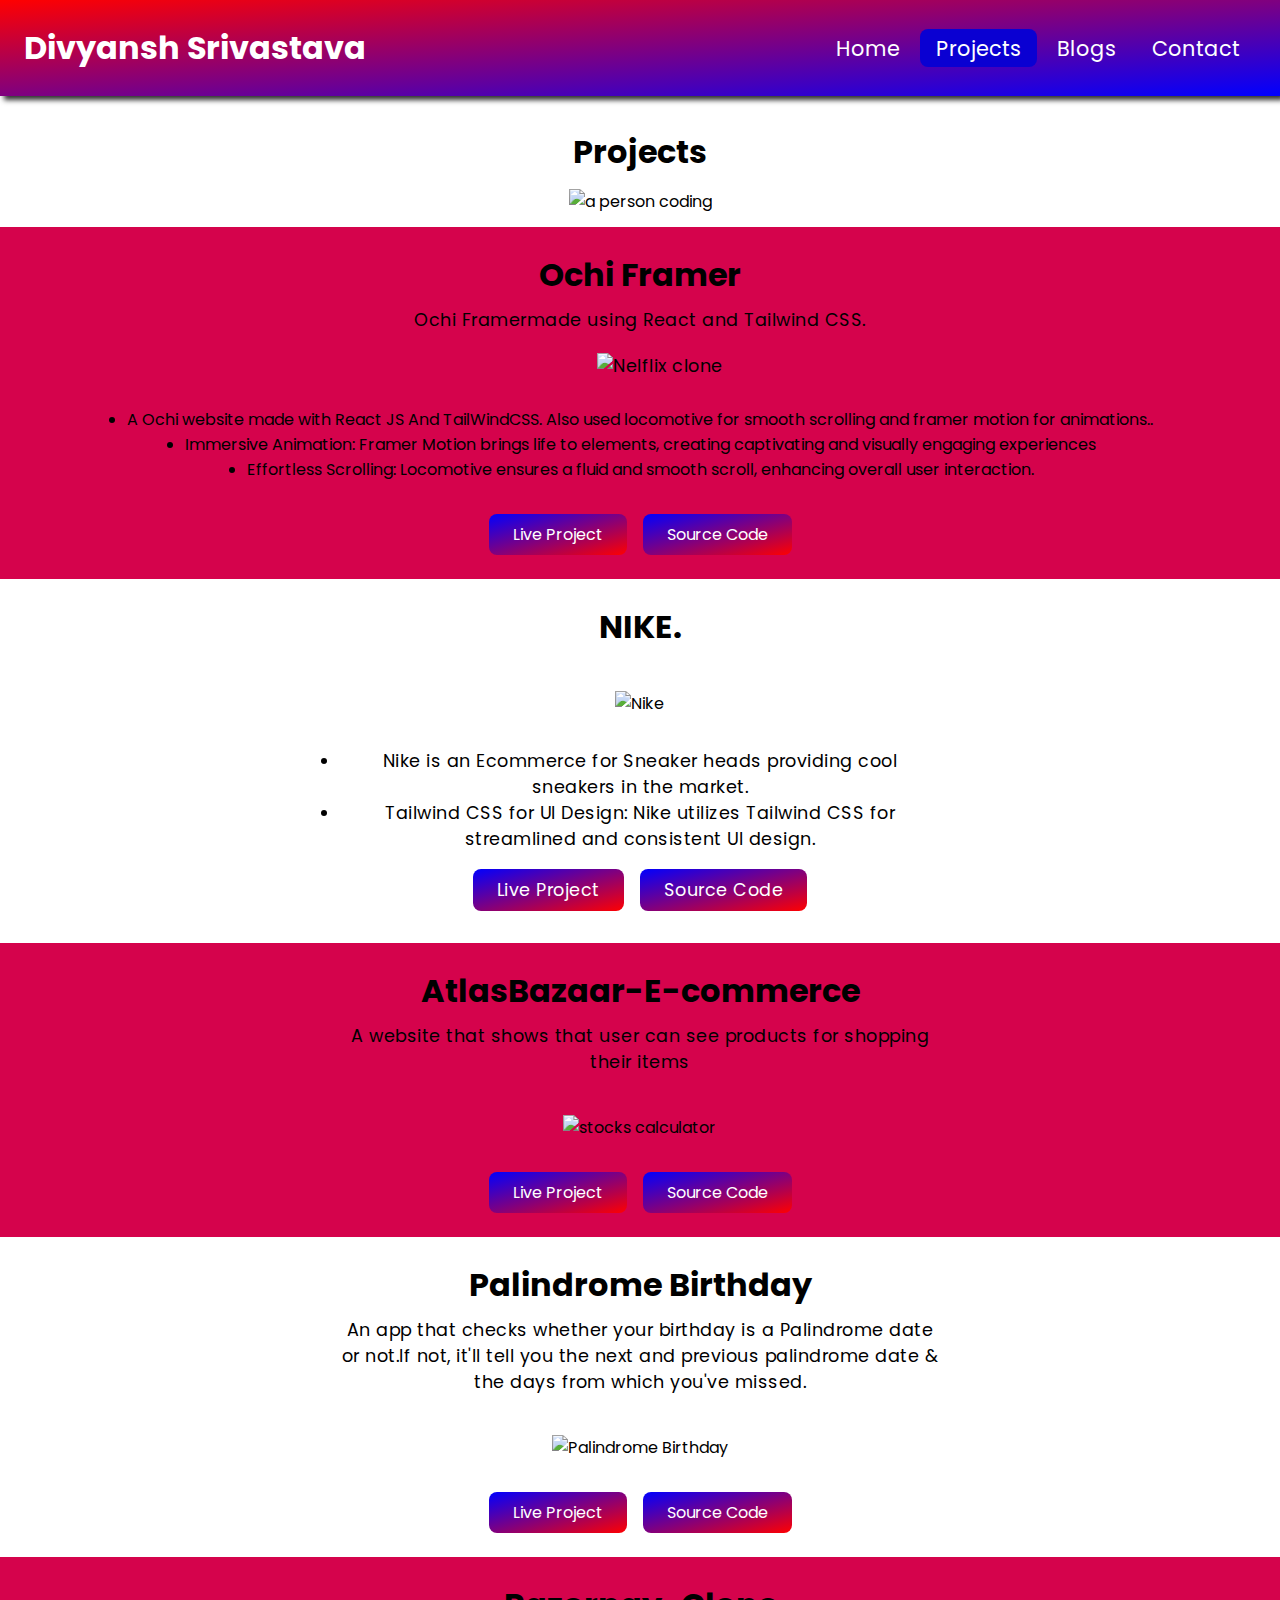
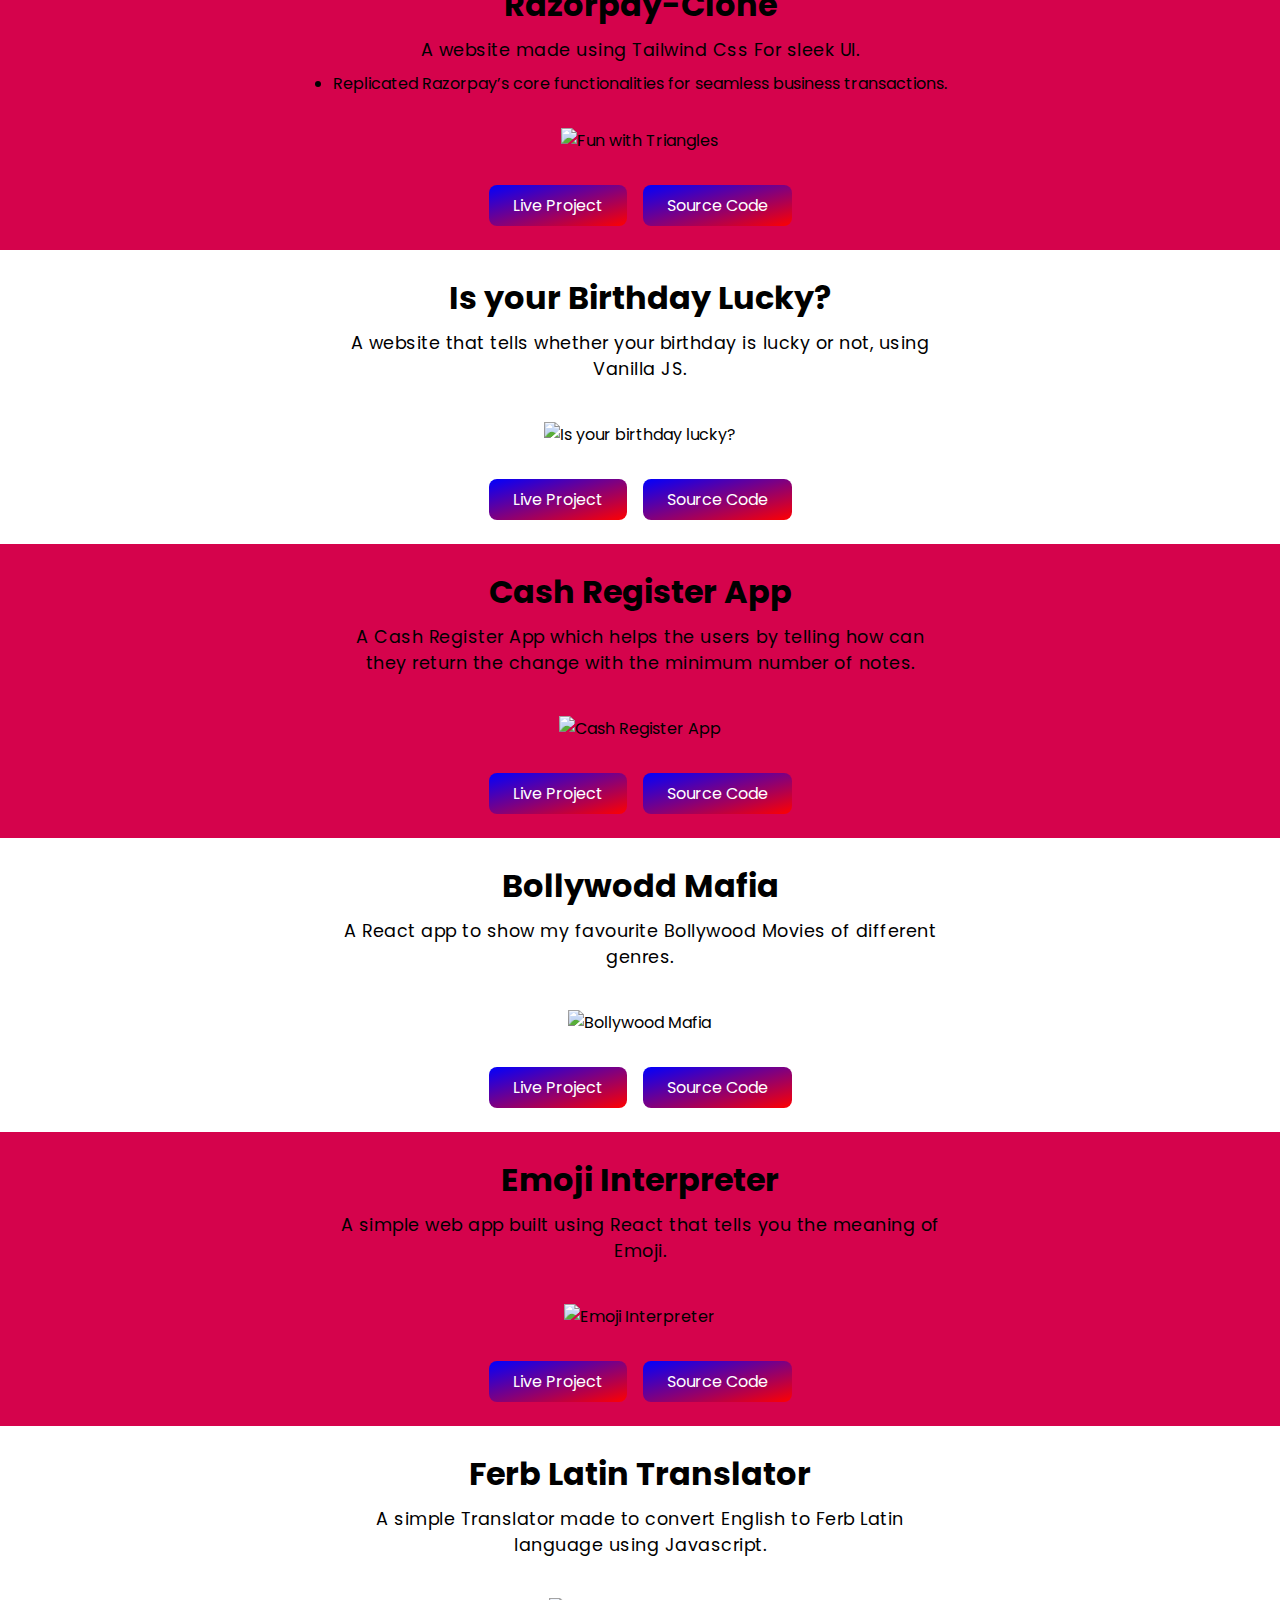
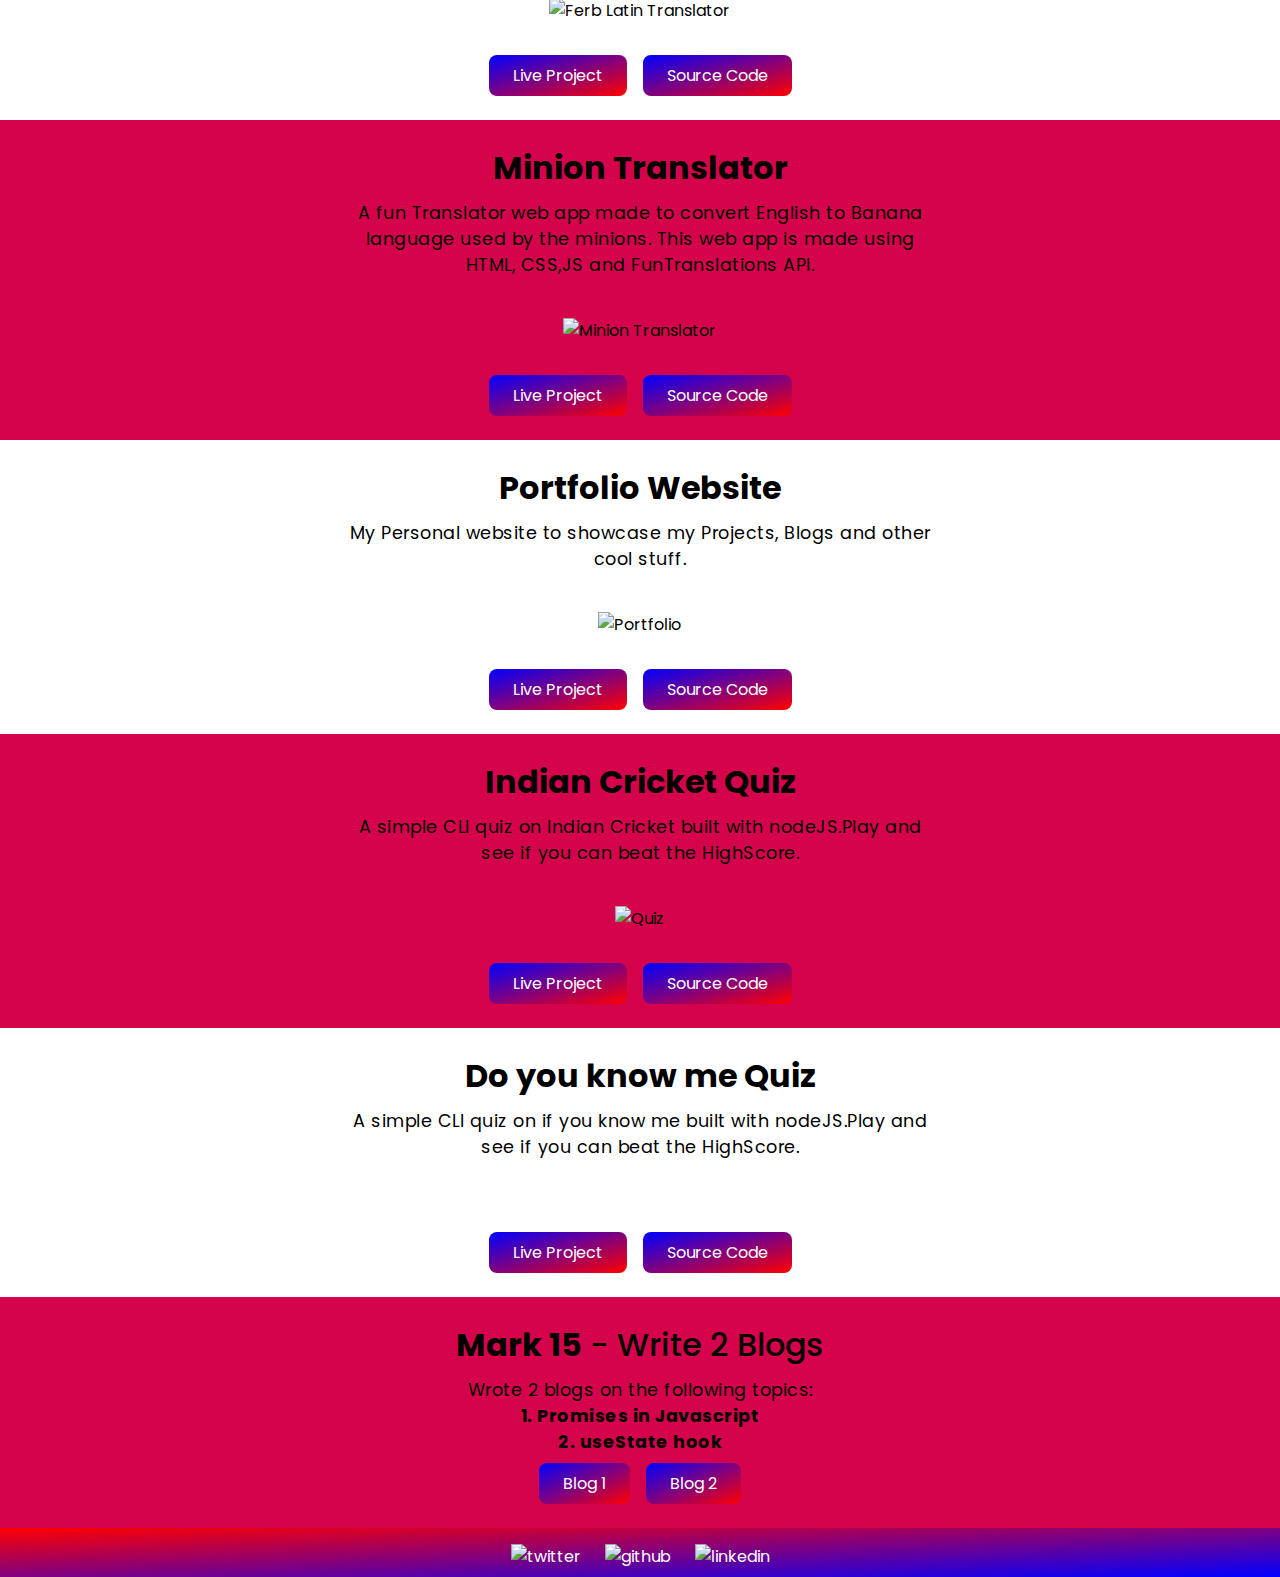
==== Pages/projects/index.html @ b6d39820 "Folio" ====
<!DOCTYPE html>
<html lang="en">

<head>
  <meta charset="UTF-8">
  <meta http-equiv="X-UA-Compatible" content="IE=edge">
  <meta name="viewport" content="width=device-width, initial-scale=1.0">
  <title> Divyansh Projects</title>
  
  <link rel="stylesheet" href="../../styles.css">
  <link rel="stylesheet" href="../blogs-projects.css">
  <script src="../blogs-projects.js" defer></script>
</head>

<body>

  <nav class="nav-bar">
    <a href="../../index.html" class="nav-heading">Divyansh Srivastava</a>
    <a href="#" class="toggle-button">
      <span class="bar"></span>
      <span class="bar"></span>
      <span class="bar"></span>
    </a>
    <div class="nav-links">
      <a class="link" href="../../index.html">Home</a>
      <a class="link link-active" href="../projects/index.html">Projects</a>
      <a class="link" href="../blogs/">Blogs</a> 
      <a class="link" href="#footer">Contact</a>
    </div>
  </nav>

  <main>
    <h2 class="main-heading">Projects</h2>
    <img src="../../images/image5.jpg" alt="a person coding" class="hero-image">

    

    <section class="project">
      <span class="section-heading"><span>Ochi Framer</span></span>
      <p class="section-info">Ochi Framermade using React and Tailwind CSS. <br>
        <img src="/images/project-images/Ochi.png" alt="Nelflix clone" class="project-images-netflix">
        <li>A Ochi website made with React JS And TailWindCSS. Also used locomotive for smooth scrolling and framer
          motion for animations..</li> 
        <li>Immersive Animation: Framer Motion brings life to elements, creating captivating and visually engaging
          experiences</li> 
        <li>Effortless Scrolling: Locomotive ensures a fluid and smooth scroll, enhancing overall user interaction.
        </li>
      </p>
      <div class="links">
        <a href="https://ochiframer.netlify.app/" class="section-link" target="_blank">Live Project</a>
        <a href="https://github.com/divyaannsh/OchiFramer" class="section-link" target="_blank">Source Code</a>
      </div>
    </section>

    <section class="project">
      <span class="section-heading"><span>NIKE.</span></span>
      <img src="/images/project-images/Newww.PNG" alt="Nike" class="project-images Nike">

      <Cryptocurrency class="section-info"><li>Nike is an Ecommerce for Sneaker heads providing cool sneakers in the market.</li>
        <li>Tailwind CSS for UI Design: Nike utilizes Tailwind CSS for streamlined and consistent UI design.</li>
      </p>
      <div class="links">
        <a href="https://shopnike-1.netlify.app/" class="section-link" target="_blank">Live Project</a>
        <a href="https://github.com/divyaannsh/Nike" class="section-link" target="_blank">Source Code</a>
      </div>
    </section>

    
    <!-- 1st project -->
    <section class="project">
      <span class="section-heading"><span>AtlasBazaar-E-commerce</span></span>
      <p class="section-info">A website that shows that user can see products for shopping their items</p>
      <img src="/images/project-images/Capture3.PNG" alt="stocks calculator" class="project-images">
      <div class="links">
        <a href="https://atlasbazaar.netlify.app/" class="section-link" target="_blank">Live Project</a>
        <a href="https://github.com/divyaannsh/AtlasBazaar-E-commerce" class="section-link" target="_blank">Source Code</a>
      </div>
    </section>

    <!-- 2nd project  -->
    <section class="project">
      <span class="section-heading"><span>Palindrome Birthday</span></span>
      <p class="section-info">An app that checks whether your birthday is a Palindrome date or not.If not, it'll tell you the next and previous palindrome date & the days from which you've missed.</p>
      <img src="/images/project-images/palin-birth.png" alt="Palindrome Birthday" class="project-images">

      <div class="links">
        <a href="https://jatin-palindrome-birthday.netlify.app/" class="section-link" target="_blank">Live Project</a>
        <a href="https://github.com/JatinSingh08/Palindrome-Brithday" class="section-link" target="_blank">Source Code</a>
      </div>
    </section>

    <!-- 3rd project  -->
    <section class="project">
      <span class="section-heading"><span>Razorpay-Clone</span></span>
      <p class="section-info">A website made using Tailwind Css For sleek UI.</p>
      <li>Replicated Razorpay’s core functionalities for seamless business transactions.</li>
      <img src="/images/project-images/Capture.PNG" alt="Fun with Triangles" class="project-images">
      <div class="links">
        <a href="https://clone-razorpay-div.netlify.app/" class="section-link" target="_blank">Live Project</a>
        <a href="https://github.com/divyaannsh/Razorpay-Clone" class="section-link" target="_blank">Source Code</a>
      </div>
    </section>

    <!-- 4rth project  -->
    <section class="project">
      <span class="section-heading"><span>Is your Birthday Lucky?</span></span>
      <p class="section-info">A website that tells whether your birthday is lucky or not, using Vanilla JS.</p>
      <img src="/images/project-images/lucky.png" alt="Is your birthday lucky?" class="project-images">

      <div class="links">
        <a href="https://jatin08-is-your-birthday-lucky.netlify.app/" class="section-link" target="_blank">Live Project</a>
        <a href="https://github.com/JatinSingh08/Is-Your-Birthday-Lucky-" class="section-link" target="_blank">Source Code</a>
      </div>
    </section>

    <!-- 5th project  -->
    <section class="project">
      <span class="section-heading"><span>Cash Register App</span></span>
      <p class="section-info">A Cash Register App which helps the users by telling how can they return the change with the minimum number of notes.</p>
      <img src="/images/project-images/cash.png" alt="Cash Register App" class="project-images">

      <div class="links">
        <a href="https://jatin-cash-register-app.netlify.app/" class="section-link" target="_blank">Live Project</a>
        <a href="https://github.com/JatinSingh08/Cash-Register-App" class="section-link" target="_blank">Source Code</a>
      </div>
    </section>

    <!-- 6th project  -->
    <section class="project">
      <span class="section-heading"><span>Bollywodd Mafia</span></span>
      <p class="section-info">A React app to show my favourite Bollywood Movies of different genres.</p>
      <img src="/images/project-images/movie-mafia.png" alt="Bollywood Mafia" class="project-images">

      <div class="links">
        <a href="https://jatin-movie-mafia.vercel.app/" class="section-link" target="_blank">Live Project</a>
        <a href="https://github.com/JatinSingh08/Movie-Mafia" class="section-link" target="_blank">Source Code</a>
      </div>
    </section>

    <!-- 7th project  -->
    <section class="project">
      <span class="section-heading"><span>Emoji Interpreter</span></span>
      <p class="section-info">A simple web app built using React that tells you the meaning of Emoji.</p>
      <img src="/images/project-images/emoji-in.png" alt="Emoji Interpreter" class="project-images">

      <div class="links">
        <a href="https://jatin08-emoji-interpreter.netlify.app/" class="section-link" target="_blank">Live Project</a>
        <a href="https://github.com/JatinSingh08/Emoji-Interpreter" class="section-link" target="_blank">Source Code</a>
      </div>
    </section>

    <!-- 8rth project  -->
    <section class="project">
      <span class="section-heading"><span>Ferb Latin Translator</span></span>
      <p class="section-info">A simple Translator made to convert English to Ferb Latin language using Javascript.</p>
      <img src="/images/project-images/ferb-latin.png" alt="Ferb Latin Translator" class="project-images">

      <div class="links">
        <a href="https://jatin08-ferb-latin-translator.netlify.app/" class="section-link" target="_blank">Live Project</a>
        <a href="https://github.com/JatinSingh08/Ferb-Latin-Translator" class="section-link" target="_blank">Source Code</a>
      </div>
    </section>


    <!-- 9th project  -->
    <section class="project">
      <span class="section-heading"><span>Minion Translator</span></span>
      <p class="section-info">A fun Translator web app made to convert English to Banana language used by the minions. This web app is made using HTML, CSS,JS and FunTranslations API.</p>
      <img src="/images/project-images/minions.png" alt="Minion Translator" class="project-images">

      <div class="links">
        <a href="https://jatin-minion-translator.netlify.app/" class="section-link" target="_blank">Live Project</a>
        <a href="https://github.com/JatinSingh08/Minion-Translator" class="section-link" target="_blank">Source Code</a>
      </div>
    </section>

    <!-- 10th project  -->
    <section class="project">
      <span class="section-heading"><span>Portfolio Website</span></span>
      <p class="section-info">My Personal website to showcase my Projects, Blogs and other cool stuff.</p>
      <img src="/images/project-images/portfolio-pic.png" alt="Portfolio" class="project-images">

      <div class="links">
        <a href="https://jatin08-portfolio.netlify.app/" class="section-link" target="_blank">Live Project</a>
        <a href="https://github.com/JatinSingh08/portfolio" class="section-link" target="_blank">Source Code</a>
      </div>
    </section>

    <!-- 11th project  -->
    <section class="project">
      <span class="section-heading"><span>Indian Cricket Quiz</span></span>
      <p class="section-info">A simple CLI quiz on Indian Cricket built with nodeJS.Play and see if you can beat the HighScore.</p>
      <img src="/images/project-images/mark2.png" alt="Quiz" class="project-images">

      <div class="links">
        <a href="https://replit.com/@JatinSingh16/Mark2-CricketQuiz?v=1" class="section-link" target="_blank">Live Project</a>
        <a href="https://github.com/JatinSingh08/Indian-Cricket-Quiz" class="section-link" target="_blank">Source Code</a>
      </div>
    </section>

    <!-- 12th project  -->
    <section class="project">
      <span class="section-heading"><span>Do you know me Quiz</span></span>
      <p class="section-info">A simple CLI quiz on if you know me built with nodeJS.Play and see if you can beat the HighScore.</p>
      <img src="/images/project-images/mark-1.png" alt="" class="project-images">

      <div class="links">
        <a href="https://replit.com/@JatinSingh16/Mark1-DoYouKnowMeQuiz?embed=1&output=1" class="section-link" target="_blank">Live Project</a>
        <a href="https://github.com/JatinSingh08/Do-you-know-me-quiz" class="section-link" target="_blank">Source Code</a>
      </div>
    </section>
    
    <!-- 13rth project  -->
    <section class="project">
      <span class="section-heading"><span>Mark 15</span> - Write 2 Blogs</span>
      <p class="section-info">Wrote 2 blogs on the following topics: <br><strong>1. Promises in Javascript</strong> <br> <strong>2. useState hook </strong></p>
      <div class="links">
        <a href="https://jatinsingh.hashnode.dev/how-do-promises-work-in-javascript" class="section-link" target="_blank">Blog 1</a>
        <a href="https://jatinsingh.hashnode.dev/how-to-use-the-usestate-hook" class="section-link" target="_blank">Blog 2</a>
      </div>
    </section>





  </main>

  <footer id="footer">
    <a href="https://twitter.com/SpongeeBob17" target="_blank"><img class="social-icons" src="../../images/social-icons/twitter.svg" alt="twitter"></a>
    <a href="https://github.com/divyaannsh" target="_blank"><img class="social-icons" src="../../images/social-icons/github.svg" alt="github"></a>
    <a href="https://www.linkedin.com/in/divyansh-srivastav-a00127221/" target="_blank"><img class="social-icons" src="../../images/social-icons/linkedin.svg" alt="linkedin"></a>
  </footer>

</body>

</html>
---- styles.css ----
@import url('https://fonts.googleapis.com/css2?family=Poppins:wght@400;500;700&display=swap');

:root {
  --primary-color: #6158ff;
  --secondary-color: #0a00d2;
  --off-white: #d5034c;
  --dark-gray: #6b7280;
}

body {
  font-family: 'Poppins', sans-serif;
  padding: 0;
  margin: 0;
  height: 100vh;
  display: flex;
  flex-direction: column;
}

a {
  text-decoration: none;
  color: white;
}
                       
html {
  scroll-behavior: smooth;
}

.nav-bar {
  display: flex;
  flex-direction: row;
  align-items: center;
  justify-content: space-between;
  padding: 1rem, 3rem;
  /* background: linear-gradient(to right, red, blue); */
  background: linear-gradient(
                to right bottom,
                red,
                blue
);
  box-shadow: 4px 4px 5px #333;
  z-index: 1
  /* border-bottom-left-radius: 10rem; */
  /* border-bottom-right-radius: 10rem; */
  /* height: 200px; */
}

.nav-heading {
  font-size: 2rem;
  margin: 0;
  font-weight: bold;
  margin: 1.5rem;
}

.nav-links {
  padding-left: 2rem;
  margin: 1.5rem;
}

.nav-links .link{
  font-size: 1.3rem;
  padding: 0.3rem 1rem;
}

.link-active {
  background-color: var(--secondary-color);
  border-radius: 0.5rem;
}

main {
  text-align: center;
}

.hero-image {
  max-width: 80%;
  width: 350px;
  padding: 1rem 0;
}

.technology-images {
  display: flex;
  justify-content: center;
  align-items: center;
  justify-items: center;
  gap: 1.5rem;
  margin: 0 1rem 0.5rem 1rem;
  width: 80%;
}
.technology-images img {
  width: 2rem;
}
.technology-images img:nth-child(3) {
  width: 2.5rem;
}


/* Sections */
section {
  padding: 1.5rem;
  display: flex;
  flex-direction: column;
  align-items: center;
  justify-content: center;
}

section:nth-child(odd) {
  background-color: var(--off-white);
  /* background: linear-gradient(to right, rgb(247, 230, 238), rgb(194, 194, 253)); */
  /* box-shadow: 1px 0.5px 1px 1px rgb(124, 119, 119); */
  z-index: 1;
  /* display: flex; */
  /* flex-direction: column; */
 
}

.section-heading {
  font-size: 2rem;
  font-weight: 500;
  padding-bottom: 0.5rem;
}
.section-info {
  letter-spacing: 0.5px;
  max-width: 600px;
  margin: auto;
  padding-bottom: 0.5rem;
  font-size: 1.1rem;
}
.section-link {
  padding: 0.5rem 1.5rem;
  /* background-color: var(--primary-color); */
  /* background: linear-gradient(to right bottom, rgb(63, 63, 234), rgb(255, 37, 37)); */
  background: linear-gradient(to right bottom, blue, red);
  border-radius: 0.5rem;

}
.section-link:hover{
  /* translate: 2px; */
  transform: translate(0, -2px);
  /* box-shadow: black; */
}
.project-images{
  display: flex;
  align-items: center;
  justify-items: center;
  width: 40%;
  margin: 2rem;
}
.project-images-netflix {
  display: flex;
  align-items: center;
  justify-items: center;
  width: 100%;
  margin: 20px;
}


/* Footer */
footer {
  display: flex;
  justify-items: center;
  justify-content: center;
  /* background-color: var(--primary-color); */
  /* background: linear-gradient(to right, blue, red); */
  background: linear-gradient(
                to right bottom,
                red,
                blue
);

  box-shadow: 6px 0 px 10px rgb(0, 0, 0);
  z-index: 5;
  padding: 0.5rem;
  gap: 1.5rem;
  height: 10rem;
  margin-top: auto;
  /* border-top-left-radius: 10rem;
  border-top-left-radius: 10rem; */
  
}
.social-icons {
  width: 2rem;
  margin-top: 0.5rem;
}

/* Toggle */
.toggle-button {
  position: absolute;
  top: 1.5rem;
  right: 1.9rem;
  display: none;
  flex-direction: column;
  justify-content: space-between;
  width: 30px;
  height: 22px;
  margin-top: 1.2rem;
}
.toggle-button .bar {
  height: 3px;
  width: 100%;
  background-color: white;
  border-radius: 0.5rem;
}


/* Media queries */
@media (max-width:900px) {
  .nav-bar {
      padding: 1rem 1.8rem;
  }
  .project-images {
    width: 60%;
  }
  .project-images-netflix {
    width: 90%;
  }
}
@media (max-width:840px) {
  .nav-bar {
      padding: 0.8rem 1.5rem;
  }
  .nav-heading {
      font-size: 1.9rem;   
  }
  .hero-image {
      width: 300px;
      padding: 0.8rem 0 0 0;
  }
  .main-heading, .hero-heading {
      margin: 0.8rem 0;
      font-size: 1.8rem;
  }
  .hero-heading .profession {
      text-decoration: underline 4px solid var(--primary-color);
      
  }
  .section-heading {
      font-size: 1.8rem;
  }
  .technology-images img {
      width: 1.8rem;
  }
  .technology-images img:nth-child(3) {
      width: 2.4rem;
  }

  .project-images {
    width: 80%;
  }
  .project-images-netflix {
    width: 90%;
  }
  
  section {
      padding: 1.3rem;
  }
  /*  */
  .toggle-button {
      display: flex;
  }
  .nav-links {
      display: none;
      padding: 0;
      width: 100%;
  }
  .nav-bar {
      flex-direction: column;
      align-items: flex-start;
  }
  .nav-links .link {
      display: flex;
      justify-content: center;
  }
  .nav-links-active {
      flex-direction: column;
      display: flex;
  }
}

@media (max-width:425px) {
  .main-heading, .hero-heading {
      font-size: 1.8rem;
      flex-direction: column;
      gap: 0;
  }
  .hero-heading {
      line-height: 2.2rem;
      font-size: 1.6rem;
  }
  .nav-bar {
      padding: 0.8rem;
  }
  .toggle-button {
      right: 0.9rem;
  }
  .section-heading {
      font-size: 1.5rem;
      padding-bottom: 0.2rem;
      line-height: 2rem;
  }
  .section-link {
      padding: 0.3rem 1rem;
  }
  .technology-images {
      display: grid;
      grid-template-columns: repeat(3, 1fr);
      justify-content: center;
      align-items: center;
      justify-items: center;
      gap: 0.8rem;
  }
  .html, .javascript {
      justify-self: end;
  }
  .bootstrap, .git {
      justify-self: start;
  }
  .social-icons {
      width: 1.5rem;
  }
}
---- Pages/blogs-projects.css ----
:root {
  --primary-color: #483efe;
  --blog-color: #ffb93f;
}

.main-heading {
  margin: 2rem 0 0.8rem 0;
  font-size: 2rem;
  box-sizing: border-box;
  border: black;
}

.hero-image {
  padding: 0 0 0.8rem 0;
}

.section-heading span {
  font-weight: bold;
}

/* Project links */
.links {
  display: flex;
  justify-content: center;
  align-items: center;
  gap: 1rem;
}
.section-live-link {
  border: solid 2px var(--primary-color);
  background-color: white;
  color: var(--primary-color);
  font-weight: 600;
  padding: 0.5rem 1.5rem;
  border-radius: 0.5rem;
}
.section-code-link {
  padding: 0.5rem 1.5rem;
  background-color: var(--primary-color);
  border-radius: 0.5rem;
}
.section-blog-links {
  background-color: var(--blog-color);
  color: black;
  font-weight: 500;
  padding: 0.5rem 1.8rem;
  border-radius: 0.5rem;
}

@media (max-width:740px) {
  .section-heading {
      font-size: 1.5rem;
      padding-bottom: 0.2rem;
      line-height: 2rem;
  }
  .section-live-link {
      padding: 0.3rem 1rem;
  }
  .section-code-link {
      padding: 0.4rem 1rem;
  }
  .project {
      padding: 2rem 0.5rem;
  }
}

@media (max-width:400px) {
  .section-info {
      font-size: 1rem;
  }
  .section-code-link, .section-live-link {
      font-size: 0.95rem;
  }
}
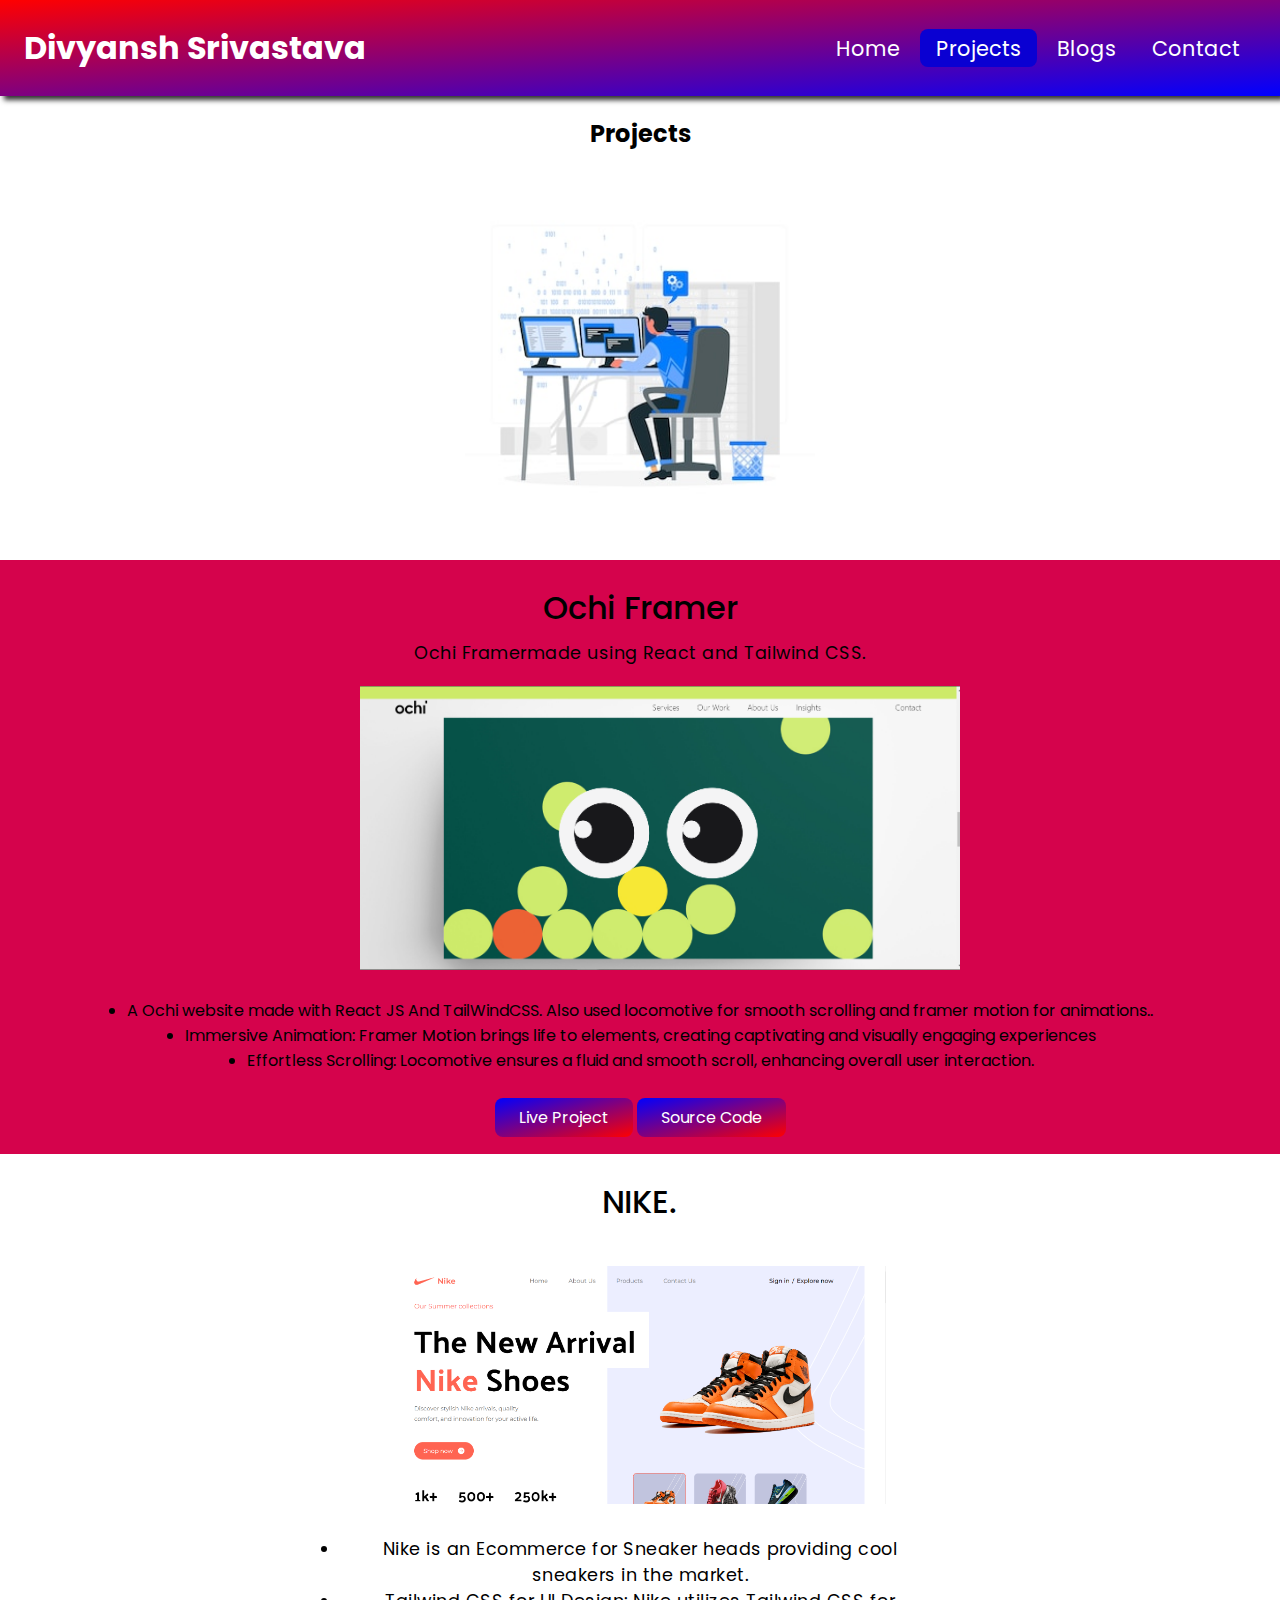
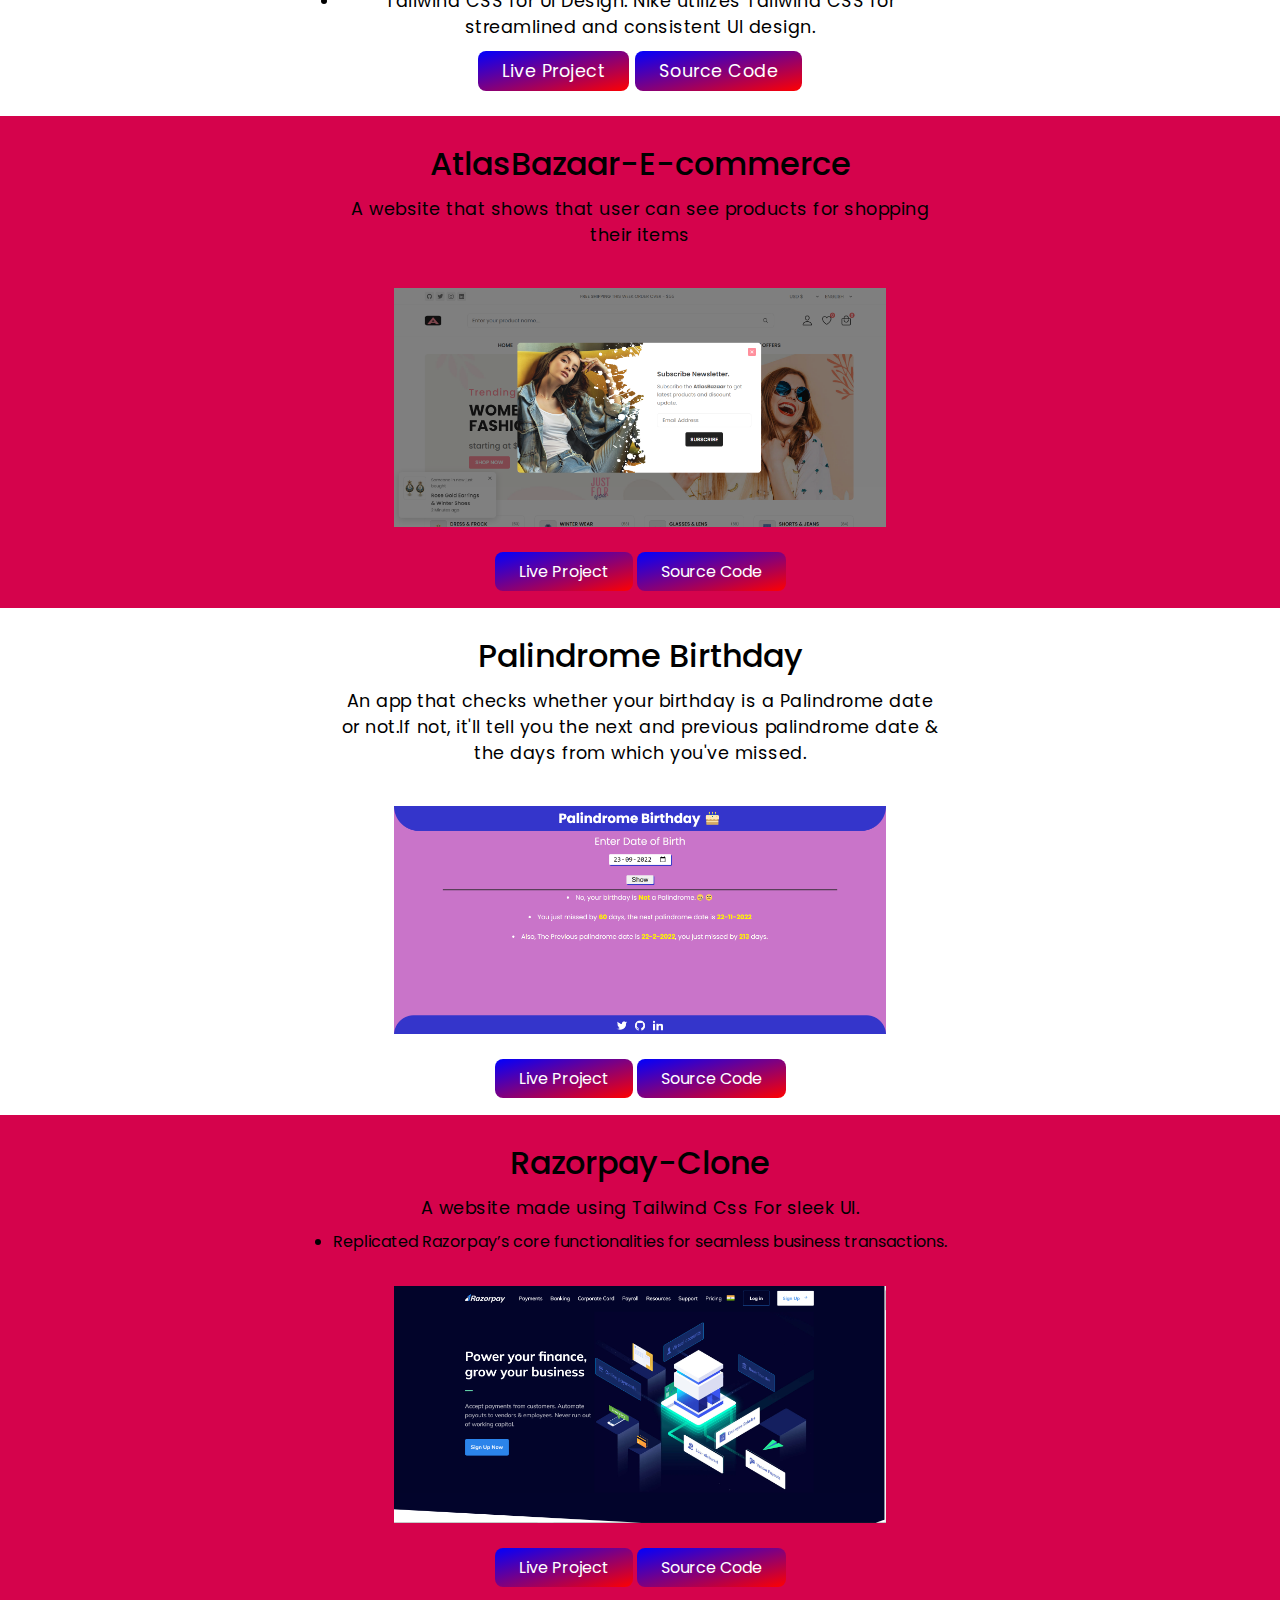
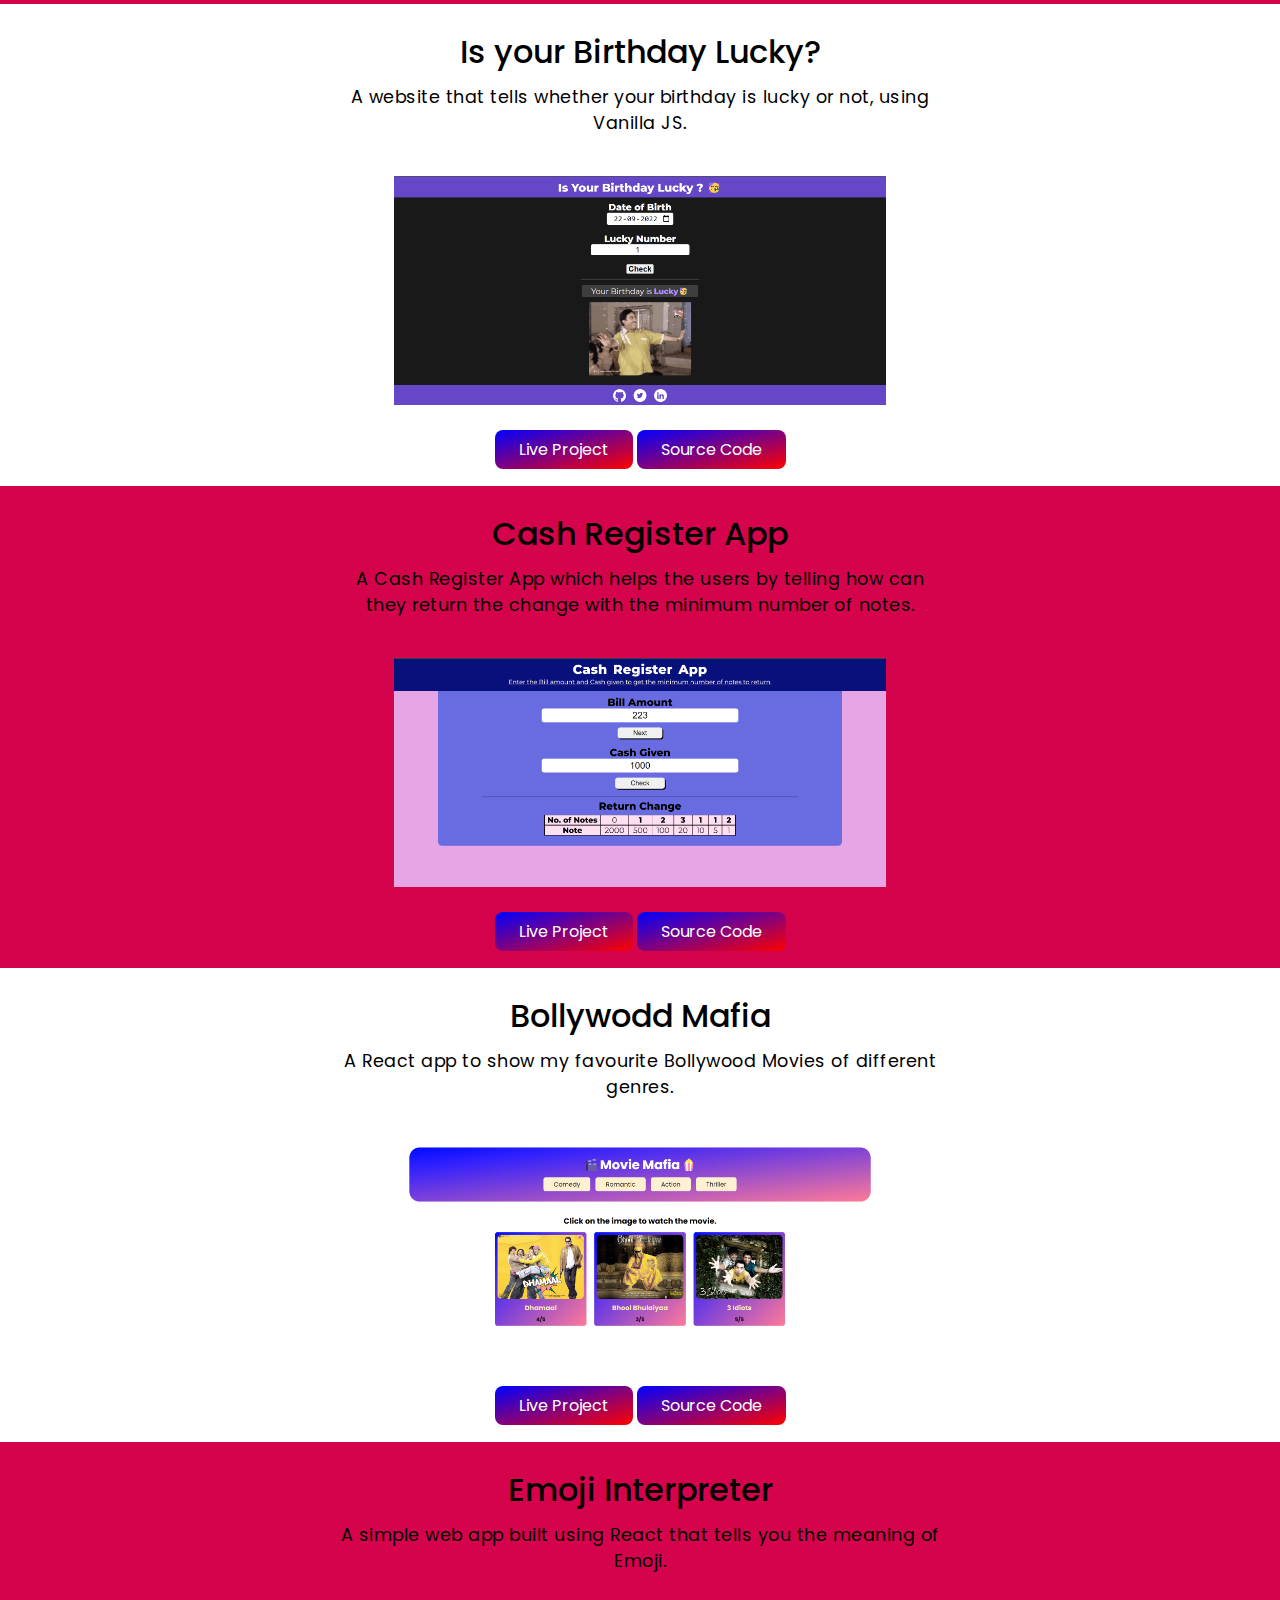
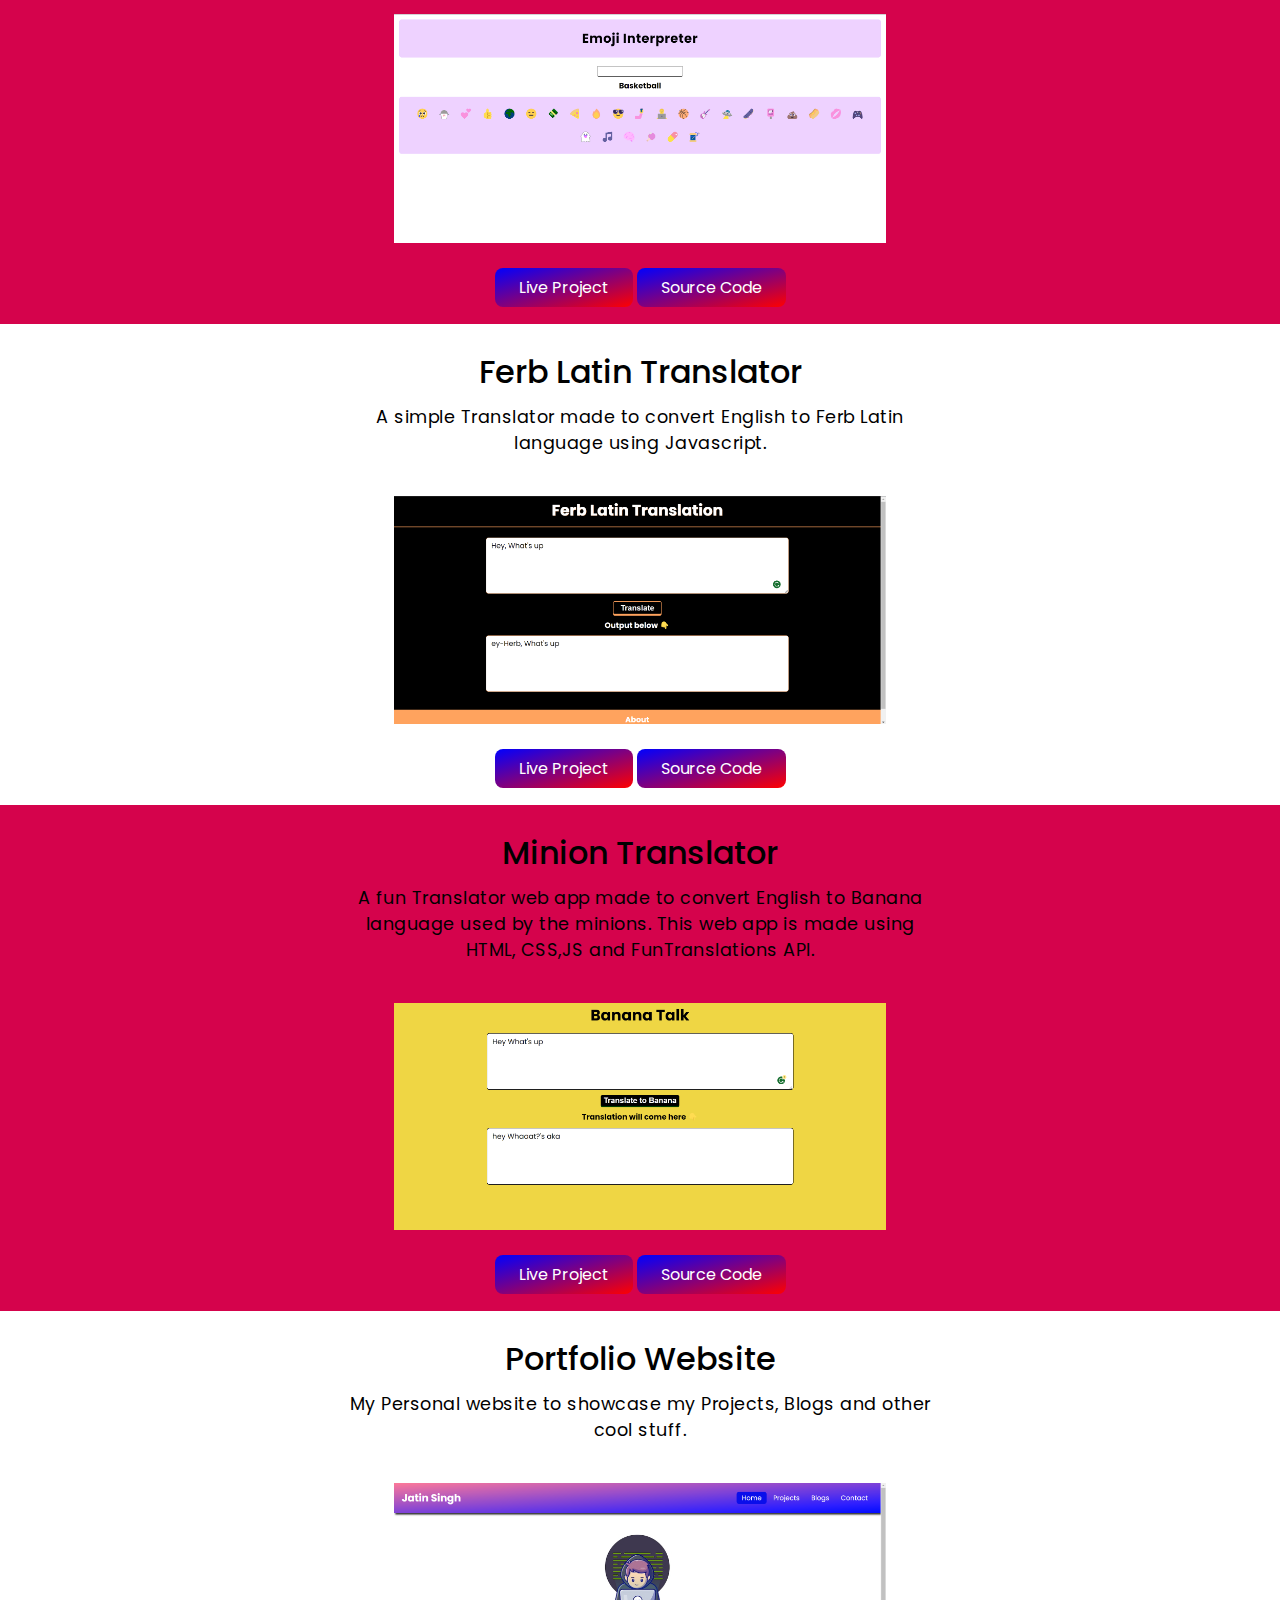
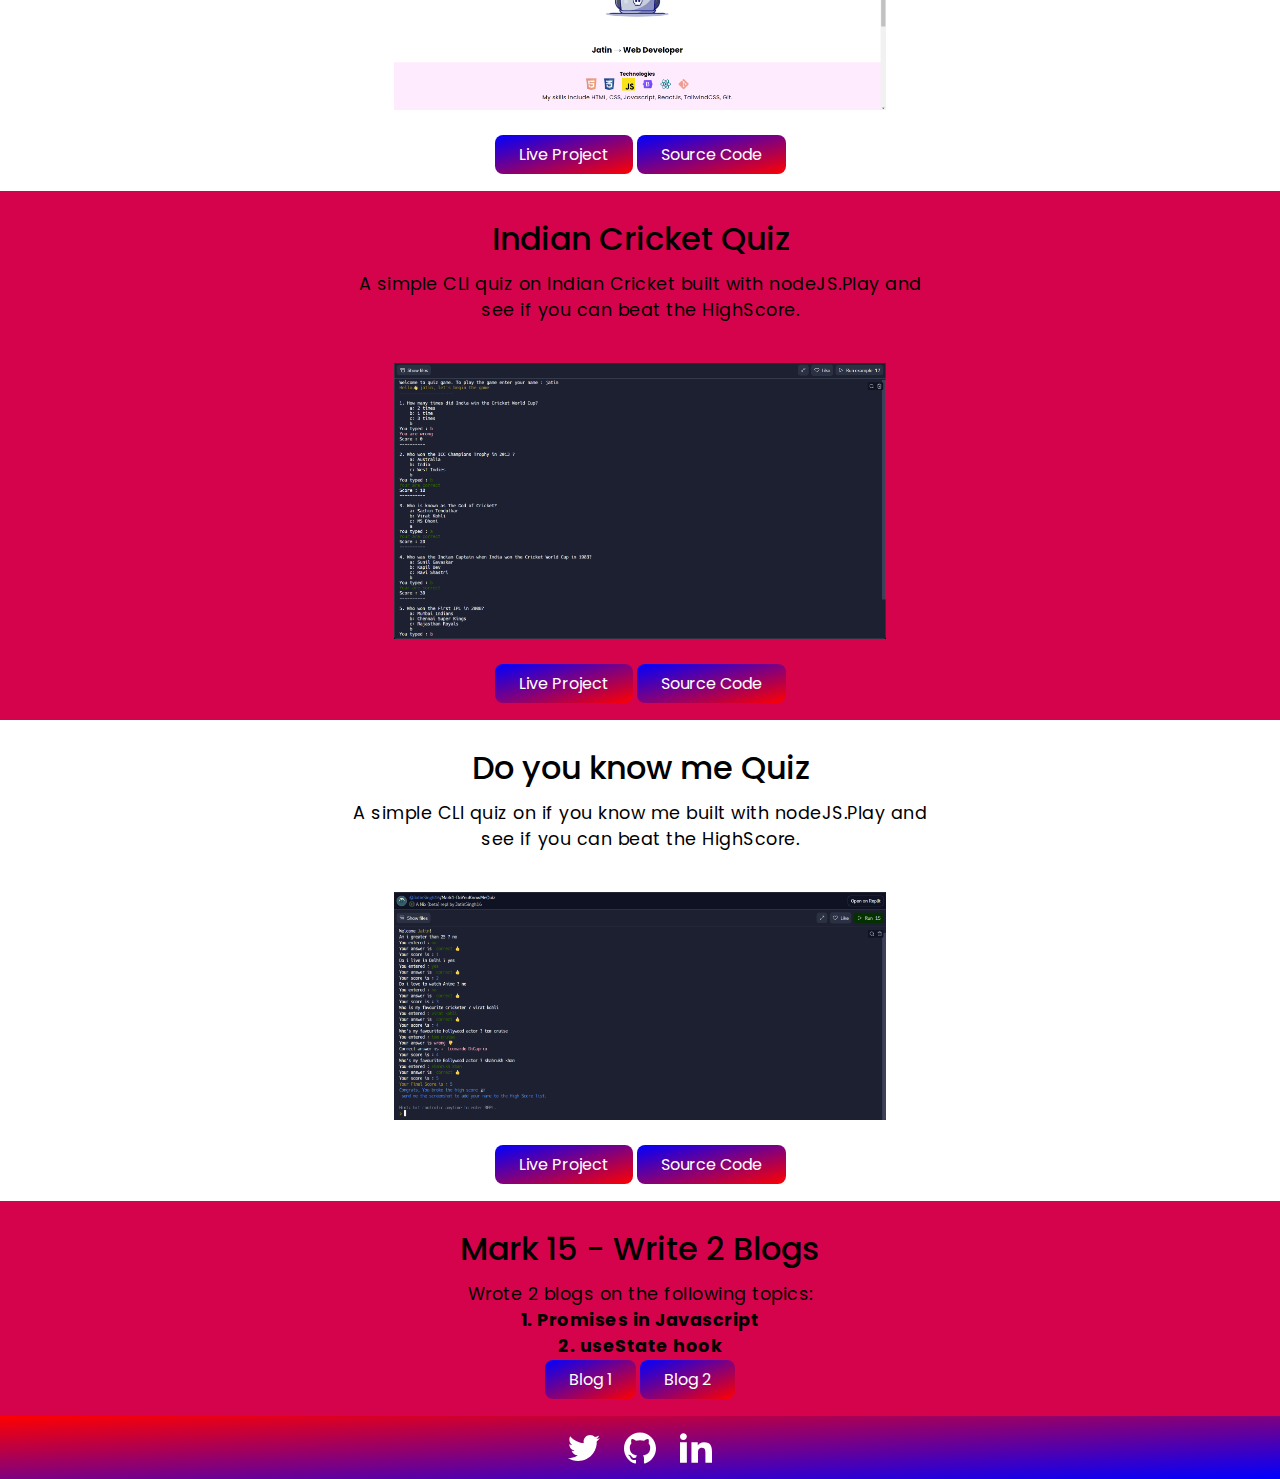
==== commit 9d0f18fb: "Update index.html" ====
--- a/Pages/projects/index.html
+++ b/Pages/projects/index.html
@@ -9,7 +9,7 @@
   
   <link rel="stylesheet" href="../../styles.css">
   <link rel="stylesheet" href="../blogs-projects.css">
-  <script src="../blogs-projects.js" defer></script>
+  <script src="https://medium.com/@divyanshsrivastav72" defer></script>
 </head>
 
 <body>
@@ -24,7 +24,7 @@
     <div class="nav-links">
       <a class="link" href="../../index.html">Home</a>
       <a class="link link-active" href="../projects/index.html">Projects</a>
-      <a class="link" href="../blogs/">Blogs</a> 
+      <a class="link" href="https://medium.com/@divyanshsrivastav72">Blogs</a> 
       <a class="link" href="#footer">Contact</a>
     </div>
   </nav>
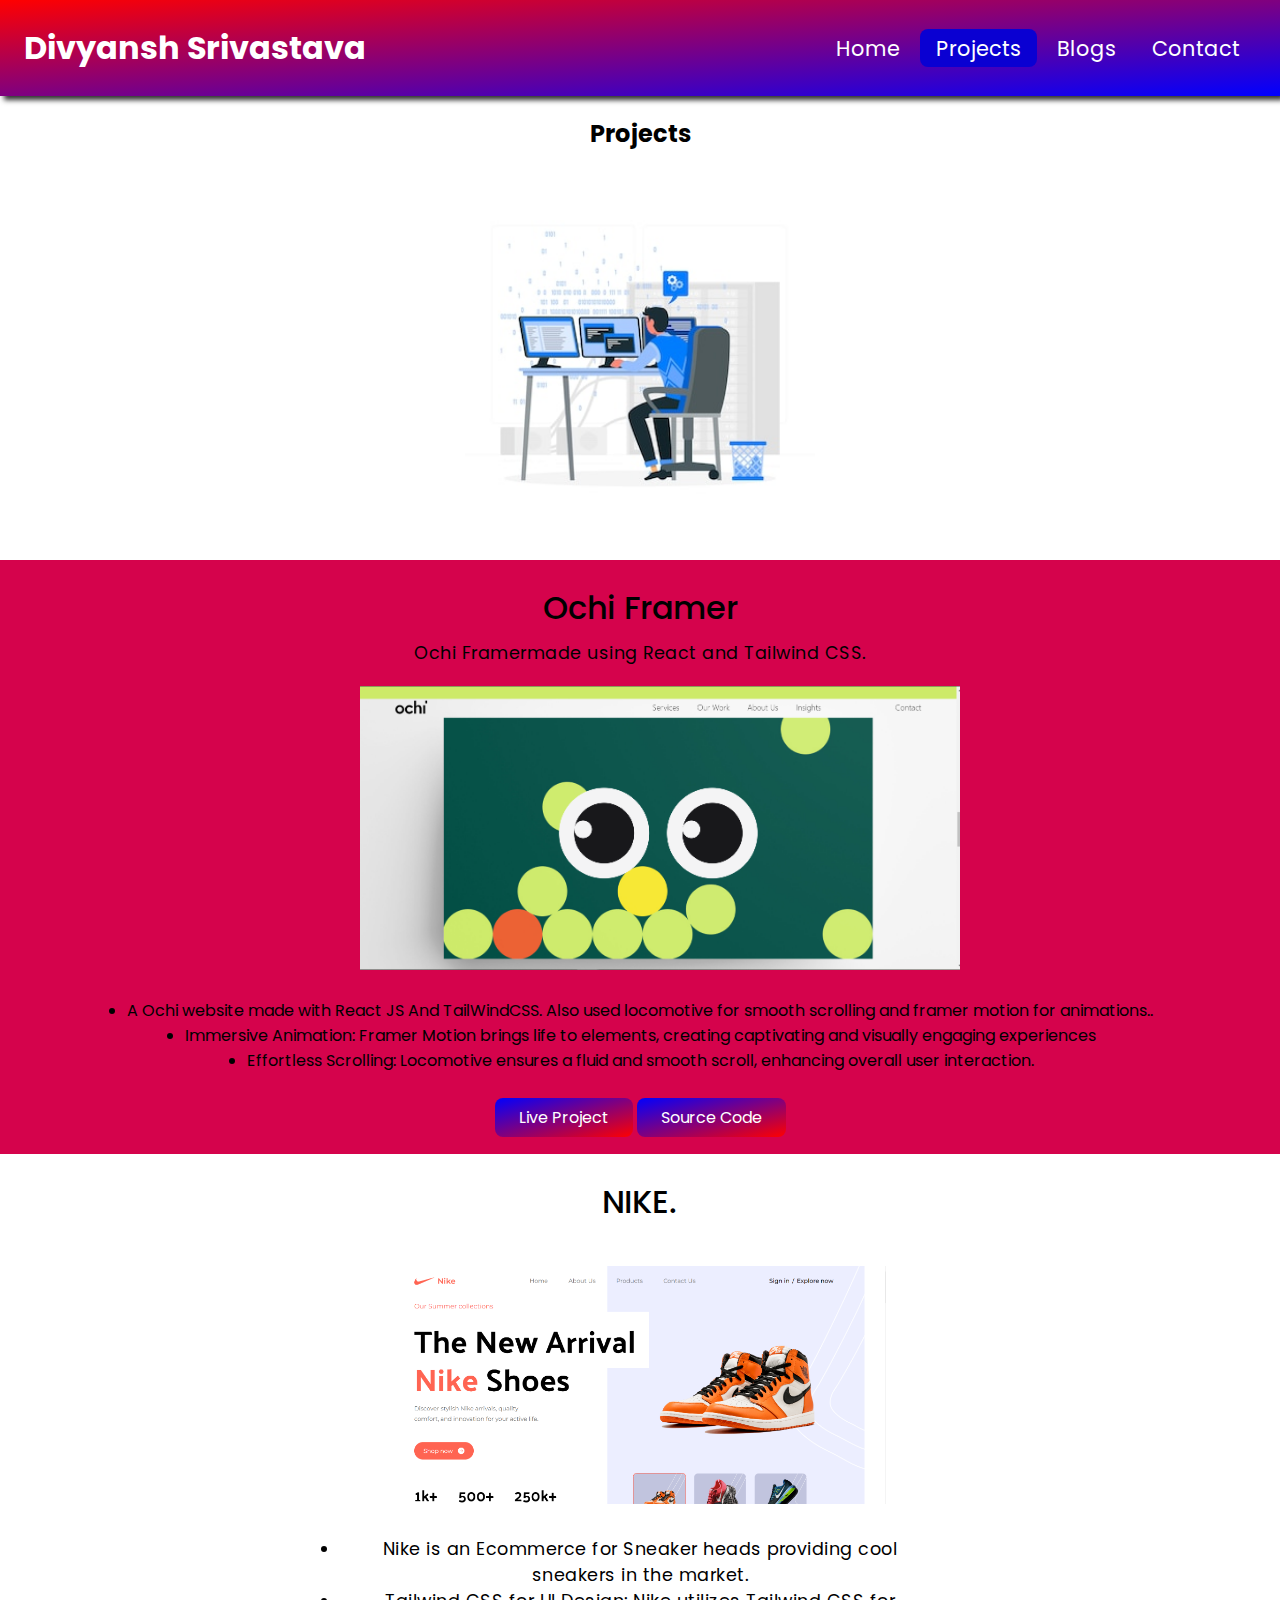
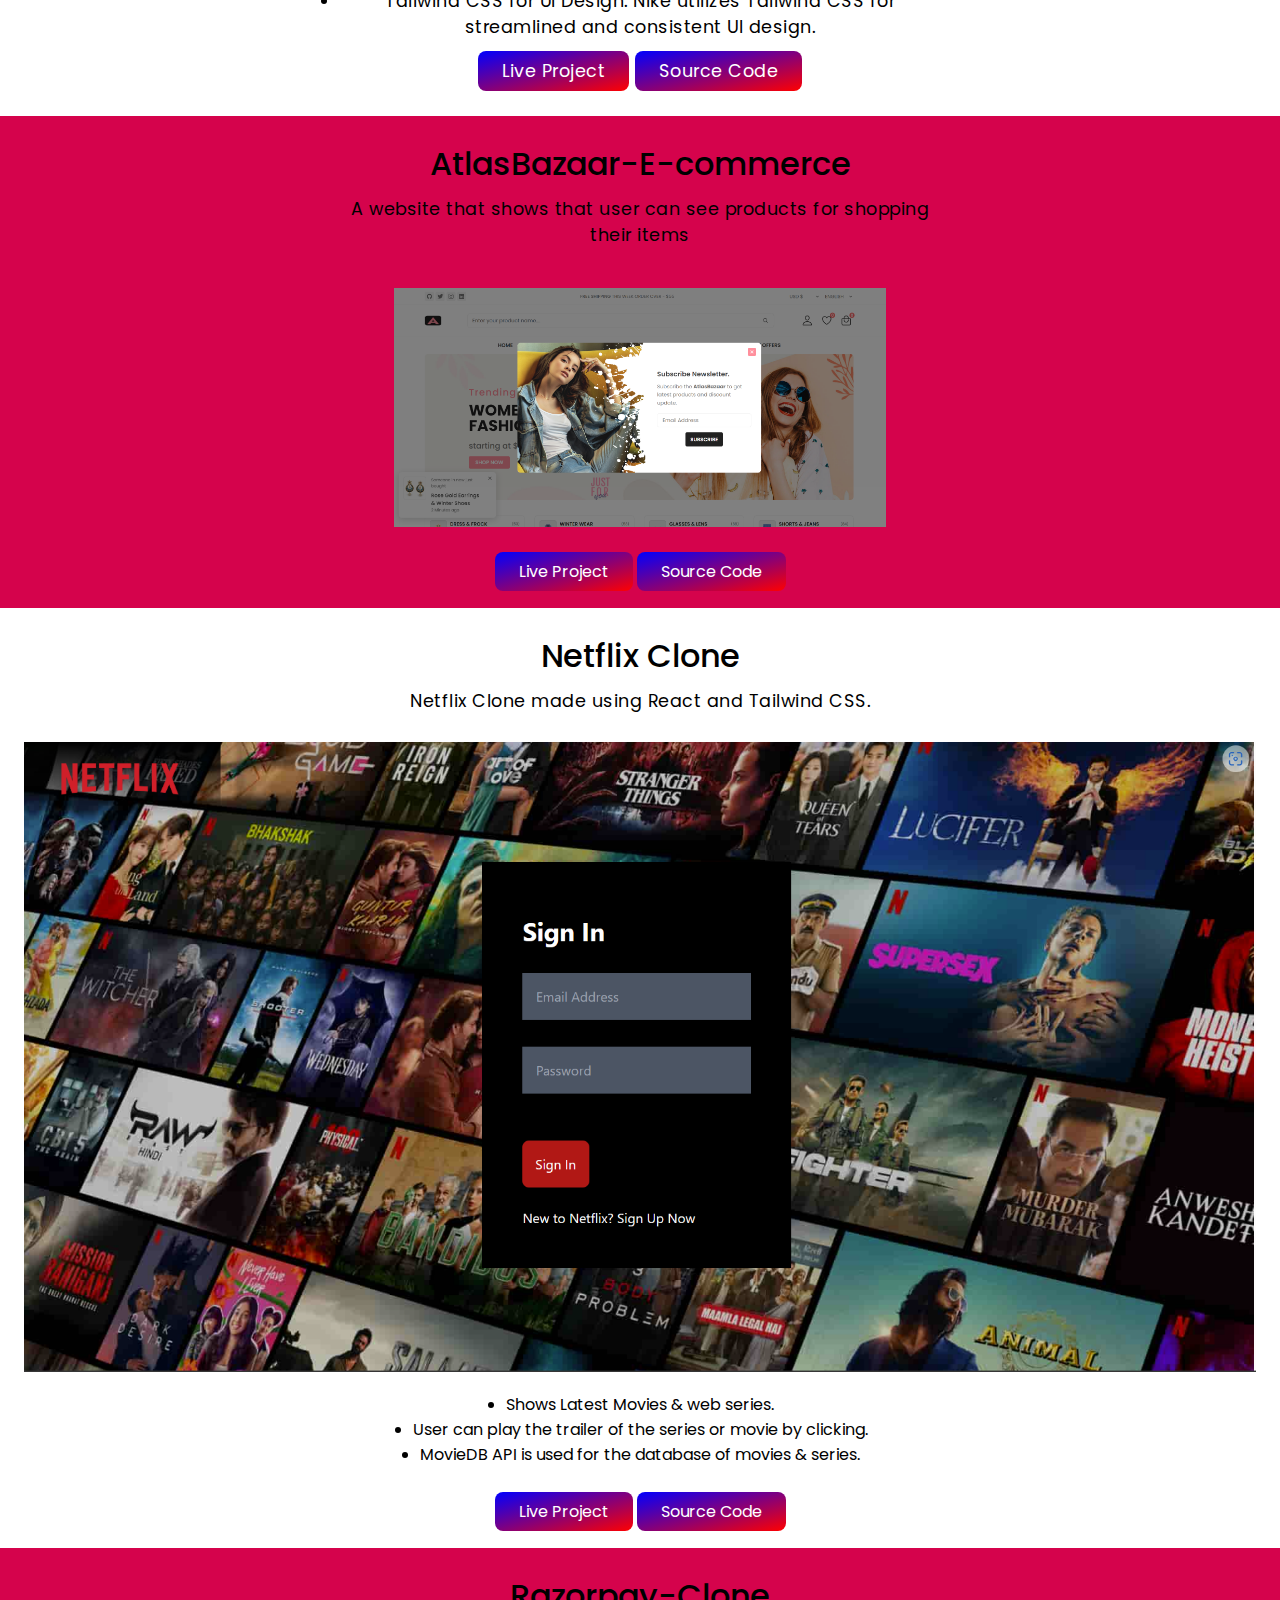
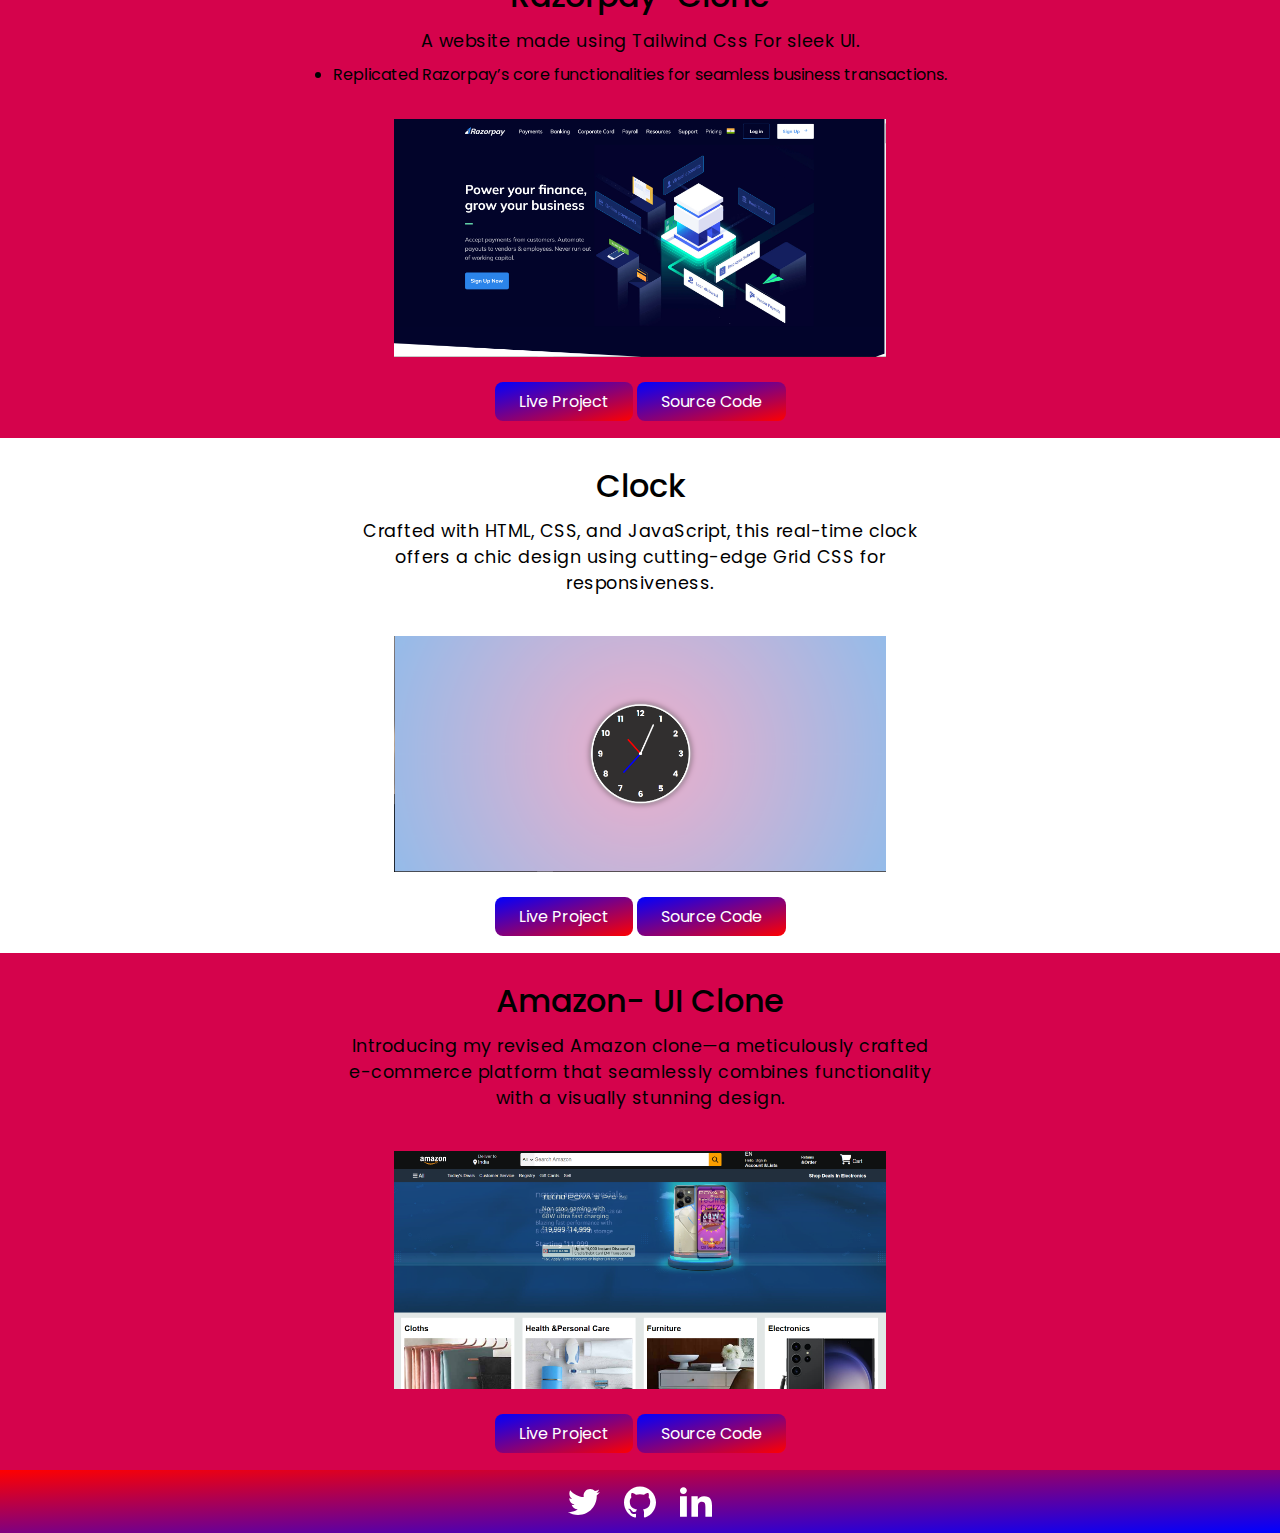
==== commit 5ecbfed8: "update" ====
--- a/Pages/projects/index.html
+++ b/Pages/projects/index.html
@@ -79,14 +79,17 @@
 
     <!-- 2nd project  -->
     <section class="project">
-      <span class="section-heading"><span>Palindrome Birthday</span></span>
-      <p class="section-info">An app that checks whether your birthday is a Palindrome date or not.If not, it'll tell you the next and previous palindrome date & the days from which you've missed.</p>
-      <img src="/images/project-images/palin-birth.png" alt="Palindrome Birthday" class="project-images">
-
-      <div class="links">
-        <a href="https://jatin-palindrome-birthday.netlify.app/" class="section-link" target="_blank">Live Project</a>
-        <a href="https://github.com/JatinSingh08/Palindrome-Brithday" class="section-link" target="_blank">Source Code</a>
-      </div>
+      <span class="section-heading"><span>Netflix Clone</span></span>
+      <p class="section-info">Netflix Clone made using React and Tailwind CSS.</p>
+      <img src="/images/project-images/Capturenet.PNG" alt="Nelflix clone" class="project-images-netflix">
+      <li>Shows Latest Movies & web series.</li> 
+      <li>User can play the trailer of the series or movie by clicking.</li> 
+      <li>MovieDB API is used for the database of movies & series.</li>
+    </p>
+    <div class="links">
+      <a href="https://netflix-gpt-33.vercel.app/" class="section-link" target="_blank">Live Project</a>
+      <a href="https://github.com/divyaannsh/Netflix-Gpt-3/tree/main/netflix-gpt" class="section-link" target="_blank">Source Code</a>
+    </div>
     </section>
 
     <!-- 3rd project  -->
@@ -103,126 +106,32 @@
 
     <!-- 4rth project  -->
     <section class="project">
-      <span class="section-heading"><span>Is your Birthday Lucky?</span></span>
-      <p class="section-info">A website that tells whether your birthday is lucky or not, using Vanilla JS.</p>
-      <img src="/images/project-images/lucky.png" alt="Is your birthday lucky?" class="project-images">
+      <span class="section-heading"><span>Clock</span></span>
+      <p class="section-info">Crafted with HTML, CSS, and JavaScript, this real-time clock offers a chic design using cutting-edge Grid CSS for responsiveness.</p>
+      <img src="/images/project-images/Capture5.PNG" alt="Clock" class="project-images">
 
       <div class="links">
-        <a href="https://jatin08-is-your-birthday-lucky.netlify.app/" class="section-link" target="_blank">Live Project</a>
-        <a href="https://github.com/JatinSingh08/Is-Your-Birthday-Lucky-" class="section-link" target="_blank">Source Code</a>
+        <a href="https://clockio.netlify.app/" class="section-link" target="_blank">Live Project</a>
+        <a href="https://github.com/divyaannsh/analog-clock" class="section-link" target="_blank">Source Code</a>
       </div>
     </section>
 
     <!-- 5th project  -->
     <section class="project">
-      <span class="section-heading"><span>Cash Register App</span></span>
-      <p class="section-info">A Cash Register App which helps the users by telling how can they return the change with the minimum number of notes.</p>
-      <img src="/images/project-images/cash.png" alt="Cash Register App" class="project-images">
+      <span class="section-heading"><span>Amazon- UI Clone</span></span>
+      <p class="section-info">Introducing my revised Amazon clone—a meticulously crafted e-commerce platform that seamlessly combines functionality with a visually stunning design. </p>
+      <img src="/images/project-images/Capture4.PNG" alt="Amazon" class="project-images">
 
       <div class="links">
-        <a href="https://jatin-cash-register-app.netlify.app/" class="section-link" target="_blank">Live Project</a>
-        <a href="https://github.com/JatinSingh08/Cash-Register-App" class="section-link" target="_blank">Source Code</a>
+        <a href="https://bobamazon.netlify.app/" class="section-link" target="_blank">Live Project</a>
+        <a href="https://github.com/divyaannsh/Amazon-Clone" class="section-link" target="_blank">Source Code</a>
       </div>
     </section>
 
-    <!-- 6th project  -->
-    <section class="project">
-      <span class="section-heading"><span>Bollywodd Mafia</span></span>
-      <p class="section-info">A React app to show my favourite Bollywood Movies of different genres.</p>
-      <img src="/images/project-images/movie-mafia.png" alt="Bollywood Mafia" class="project-images">
-
-      <div class="links">
-        <a href="https://jatin-movie-mafia.vercel.app/" class="section-link" target="_blank">Live Project</a>
-        <a href="https://github.com/JatinSingh08/Movie-Mafia" class="section-link" target="_blank">Source Code</a>
-      </div>
-    </section>
-
-    <!-- 7th project  -->
-    <section class="project">
-      <span class="section-heading"><span>Emoji Interpreter</span></span>
-      <p class="section-info">A simple web app built using React that tells you the meaning of Emoji.</p>
-      <img src="/images/project-images/emoji-in.png" alt="Emoji Interpreter" class="project-images">
-
-      <div class="links">
-        <a href="https://jatin08-emoji-interpreter.netlify.app/" class="section-link" target="_blank">Live Project</a>
-        <a href="https://github.com/JatinSingh08/Emoji-Interpreter" class="section-link" target="_blank">Source Code</a>
-      </div>
-    </section>
-
-    <!-- 8rth project  -->
-    <section class="project">
-      <span class="section-heading"><span>Ferb Latin Translator</span></span>
-      <p class="section-info">A simple Translator made to convert English to Ferb Latin language using Javascript.</p>
-      <img src="/images/project-images/ferb-latin.png" alt="Ferb Latin Translator" class="project-images">
-
-      <div class="links">
-        <a href="https://jatin08-ferb-latin-translator.netlify.app/" class="section-link" target="_blank">Live Project</a>
-        <a href="https://github.com/JatinSingh08/Ferb-Latin-Translator" class="section-link" target="_blank">Source Code</a>
-      </div>
-    </section>
+  
 
 
-    <!-- 9th project  -->
-    <section class="project">
-      <span class="section-heading"><span>Minion Translator</span></span>
-      <p class="section-info">A fun Translator web app made to convert English to Banana language used by the minions. This web app is made using HTML, CSS,JS and FunTranslations API.</p>
-      <img src="/images/project-images/minions.png" alt="Minion Translator" class="project-images">
-
-      <div class="links">
-        <a href="https://jatin-minion-translator.netlify.app/" class="section-link" target="_blank">Live Project</a>
-        <a href="https://github.com/JatinSingh08/Minion-Translator" class="section-link" target="_blank">Source Code</a>
-      </div>
-    </section>
-
-    <!-- 10th project  -->
-    <section class="project">
-      <span class="section-heading"><span>Portfolio Website</span></span>
-      <p class="section-info">My Personal website to showcase my Projects, Blogs and other cool stuff.</p>
-      <img src="/images/project-images/portfolio-pic.png" alt="Portfolio" class="project-images">
-
-      <div class="links">
-        <a href="https://jatin08-portfolio.netlify.app/" class="section-link" target="_blank">Live Project</a>
-        <a href="https://github.com/JatinSingh08/portfolio" class="section-link" target="_blank">Source Code</a>
-      </div>
-    </section>
-
-    <!-- 11th project  -->
-    <section class="project">
-      <span class="section-heading"><span>Indian Cricket Quiz</span></span>
-      <p class="section-info">A simple CLI quiz on Indian Cricket built with nodeJS.Play and see if you can beat the HighScore.</p>
-      <img src="/images/project-images/mark2.png" alt="Quiz" class="project-images">
-
-      <div class="links">
-        <a href="https://replit.com/@JatinSingh16/Mark2-CricketQuiz?v=1" class="section-link" target="_blank">Live Project</a>
-        <a href="https://github.com/JatinSingh08/Indian-Cricket-Quiz" class="section-link" target="_blank">Source Code</a>
-      </div>
-    </section>
-
-    <!-- 12th project  -->
-    <section class="project">
-      <span class="section-heading"><span>Do you know me Quiz</span></span>
-      <p class="section-info">A simple CLI quiz on if you know me built with nodeJS.Play and see if you can beat the HighScore.</p>
-      <img src="/images/project-images/mark-1.png" alt="" class="project-images">
-
-      <div class="links">
-        <a href="https://replit.com/@JatinSingh16/Mark1-DoYouKnowMeQuiz?embed=1&output=1" class="section-link" target="_blank">Live Project</a>
-        <a href="https://github.com/JatinSingh08/Do-you-know-me-quiz" class="section-link" target="_blank">Source Code</a>
-      </div>
-    </section>
-    
-    <!-- 13rth project  -->
-    <section class="project">
-      <span class="section-heading"><span>Mark 15</span> - Write 2 Blogs</span>
-      <p class="section-info">Wrote 2 blogs on the following topics: <br><strong>1. Promises in Javascript</strong> <br> <strong>2. useState hook </strong></p>
-      <div class="links">
-        <a href="https://jatinsingh.hashnode.dev/how-do-promises-work-in-javascript" class="section-link" target="_blank">Blog 1</a>
-        <a href="https://jatinsingh.hashnode.dev/how-to-use-the-usestate-hook" class="section-link" target="_blank">Blog 2</a>
-      </div>
-    </section>
-
-
-
-
+ 
 
   </main>
 
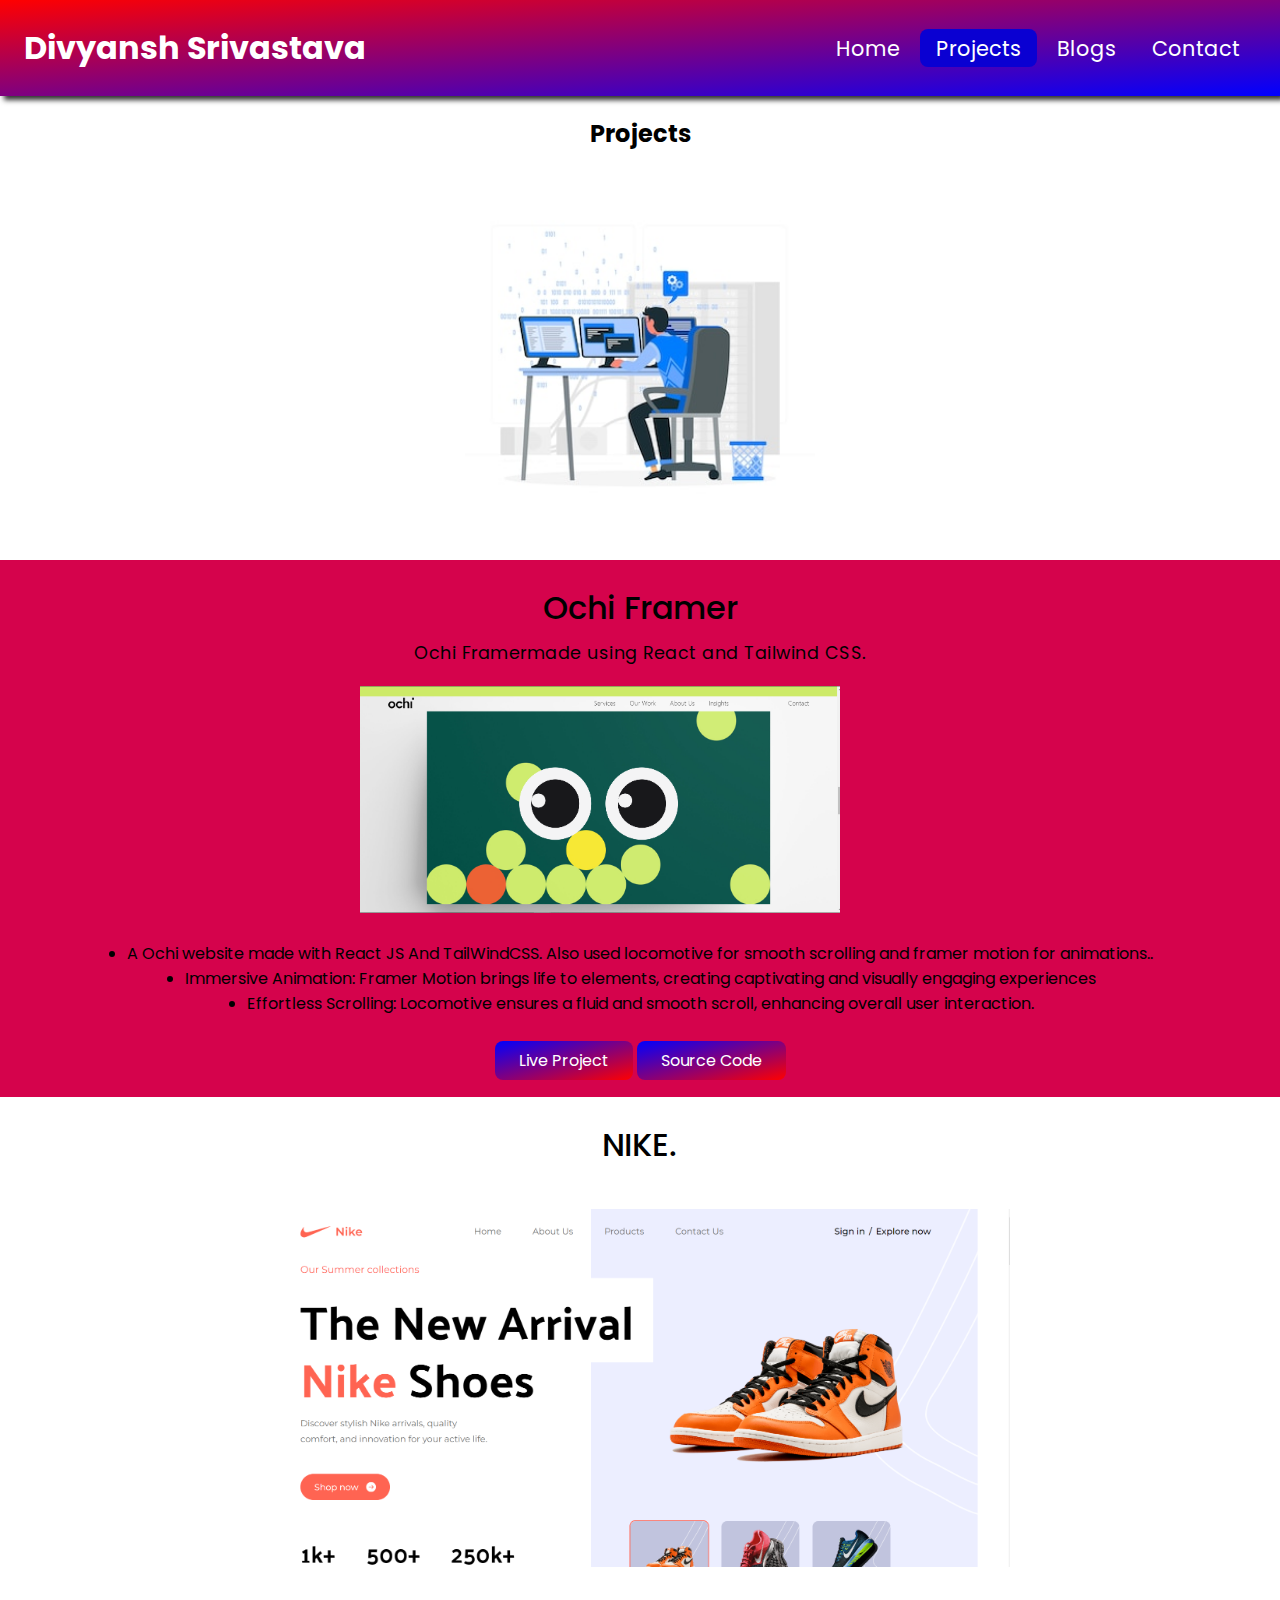
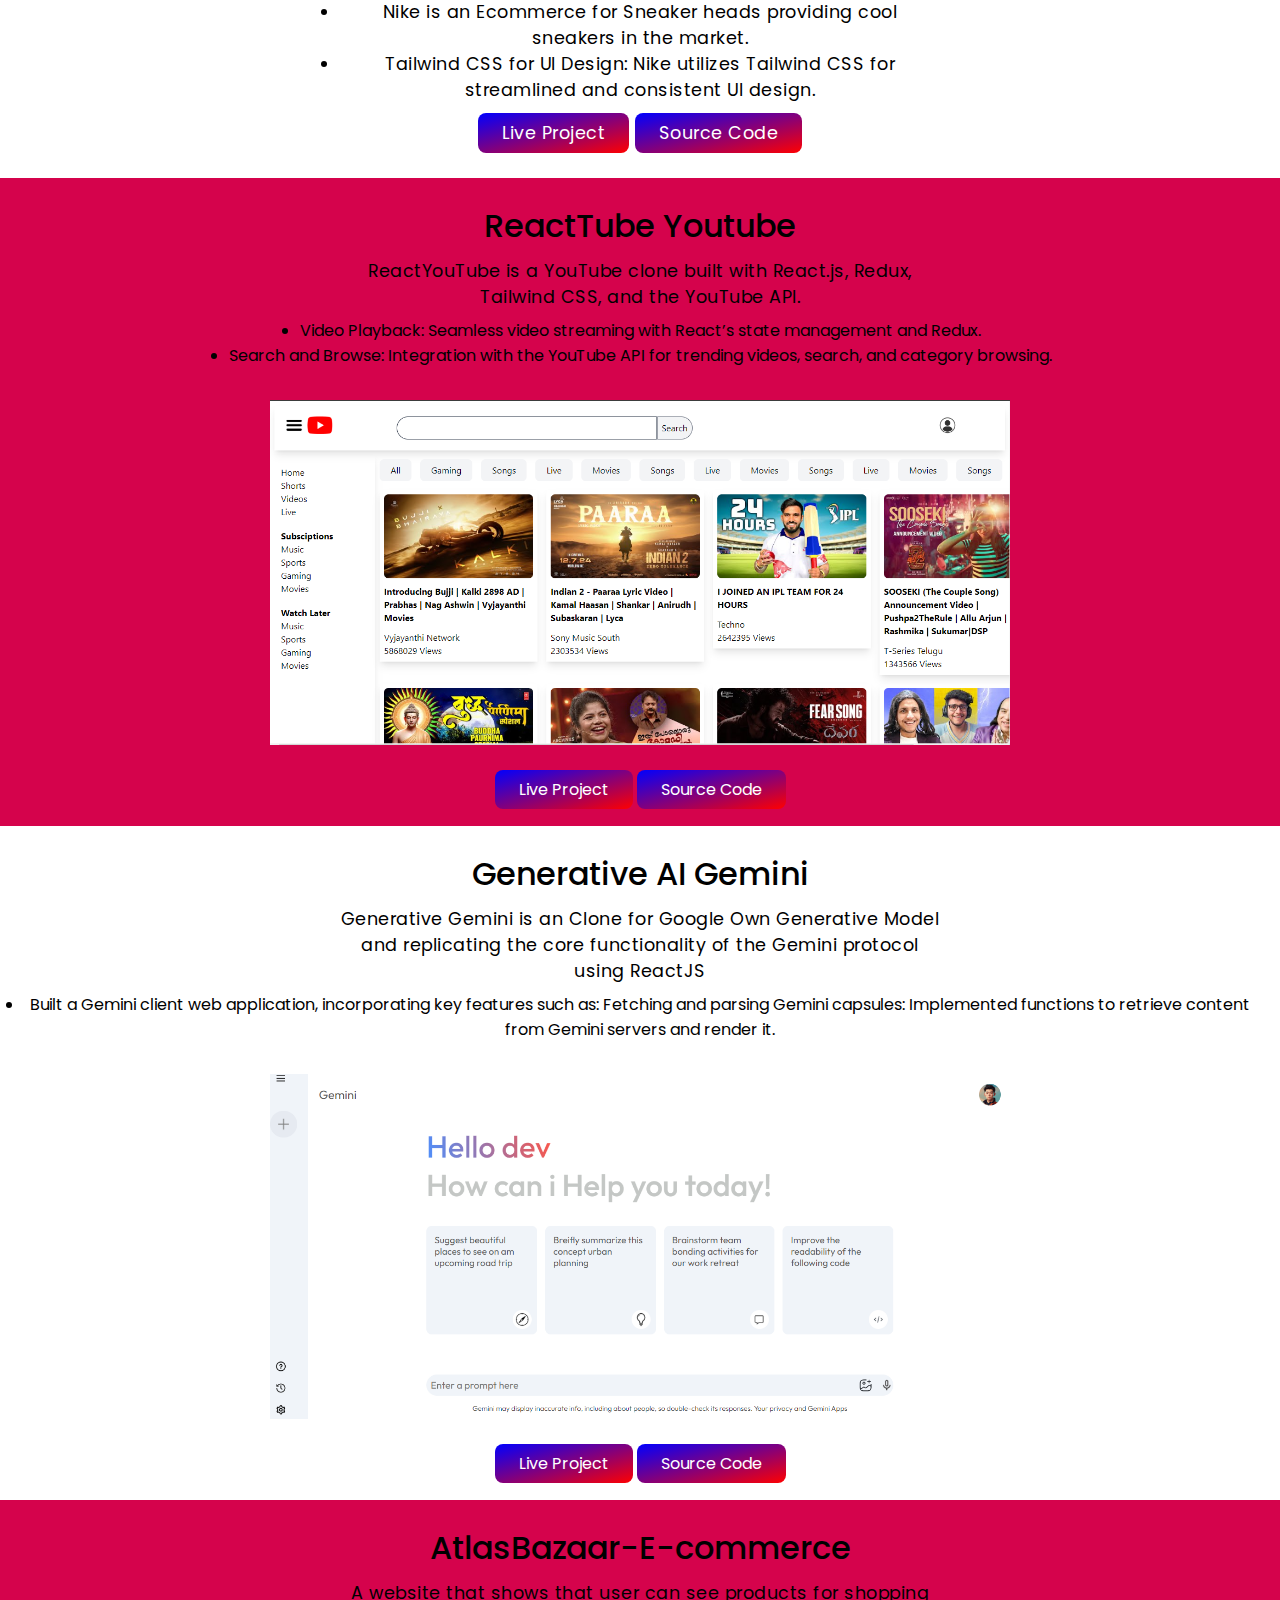
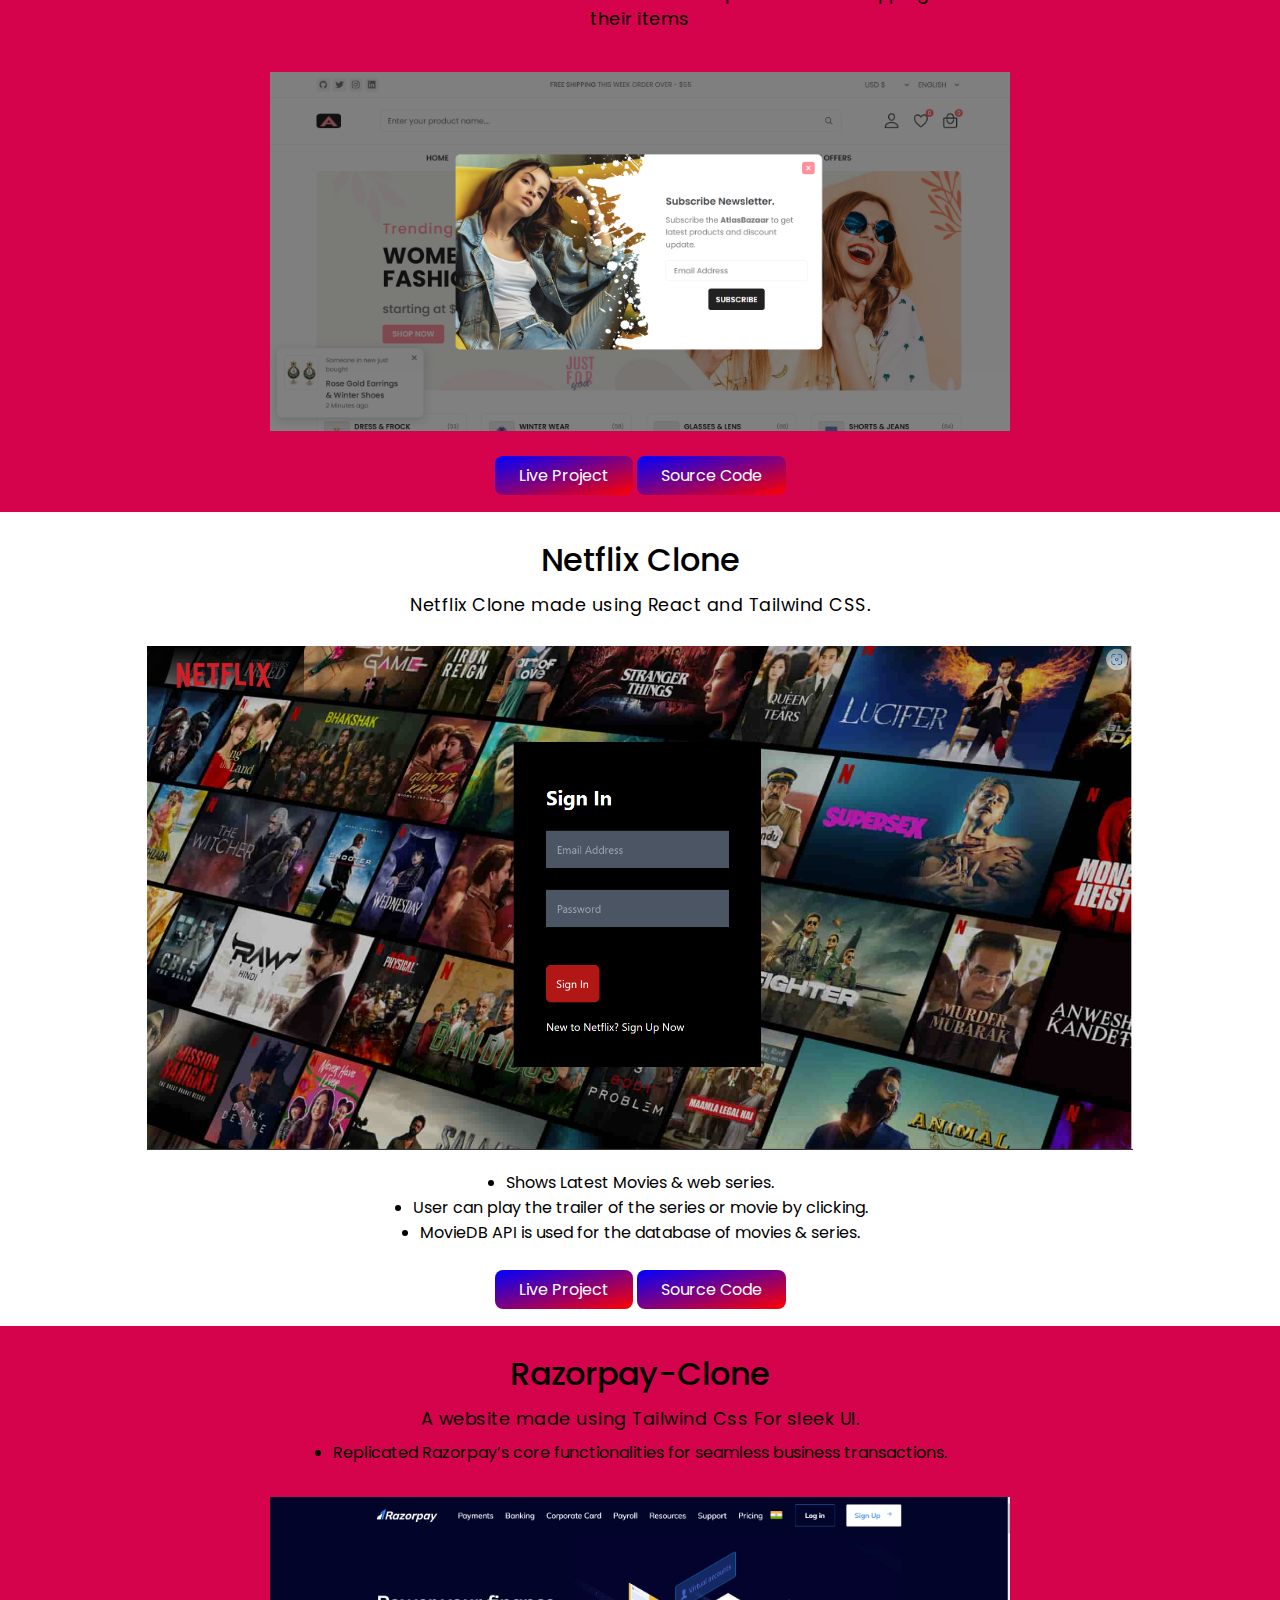
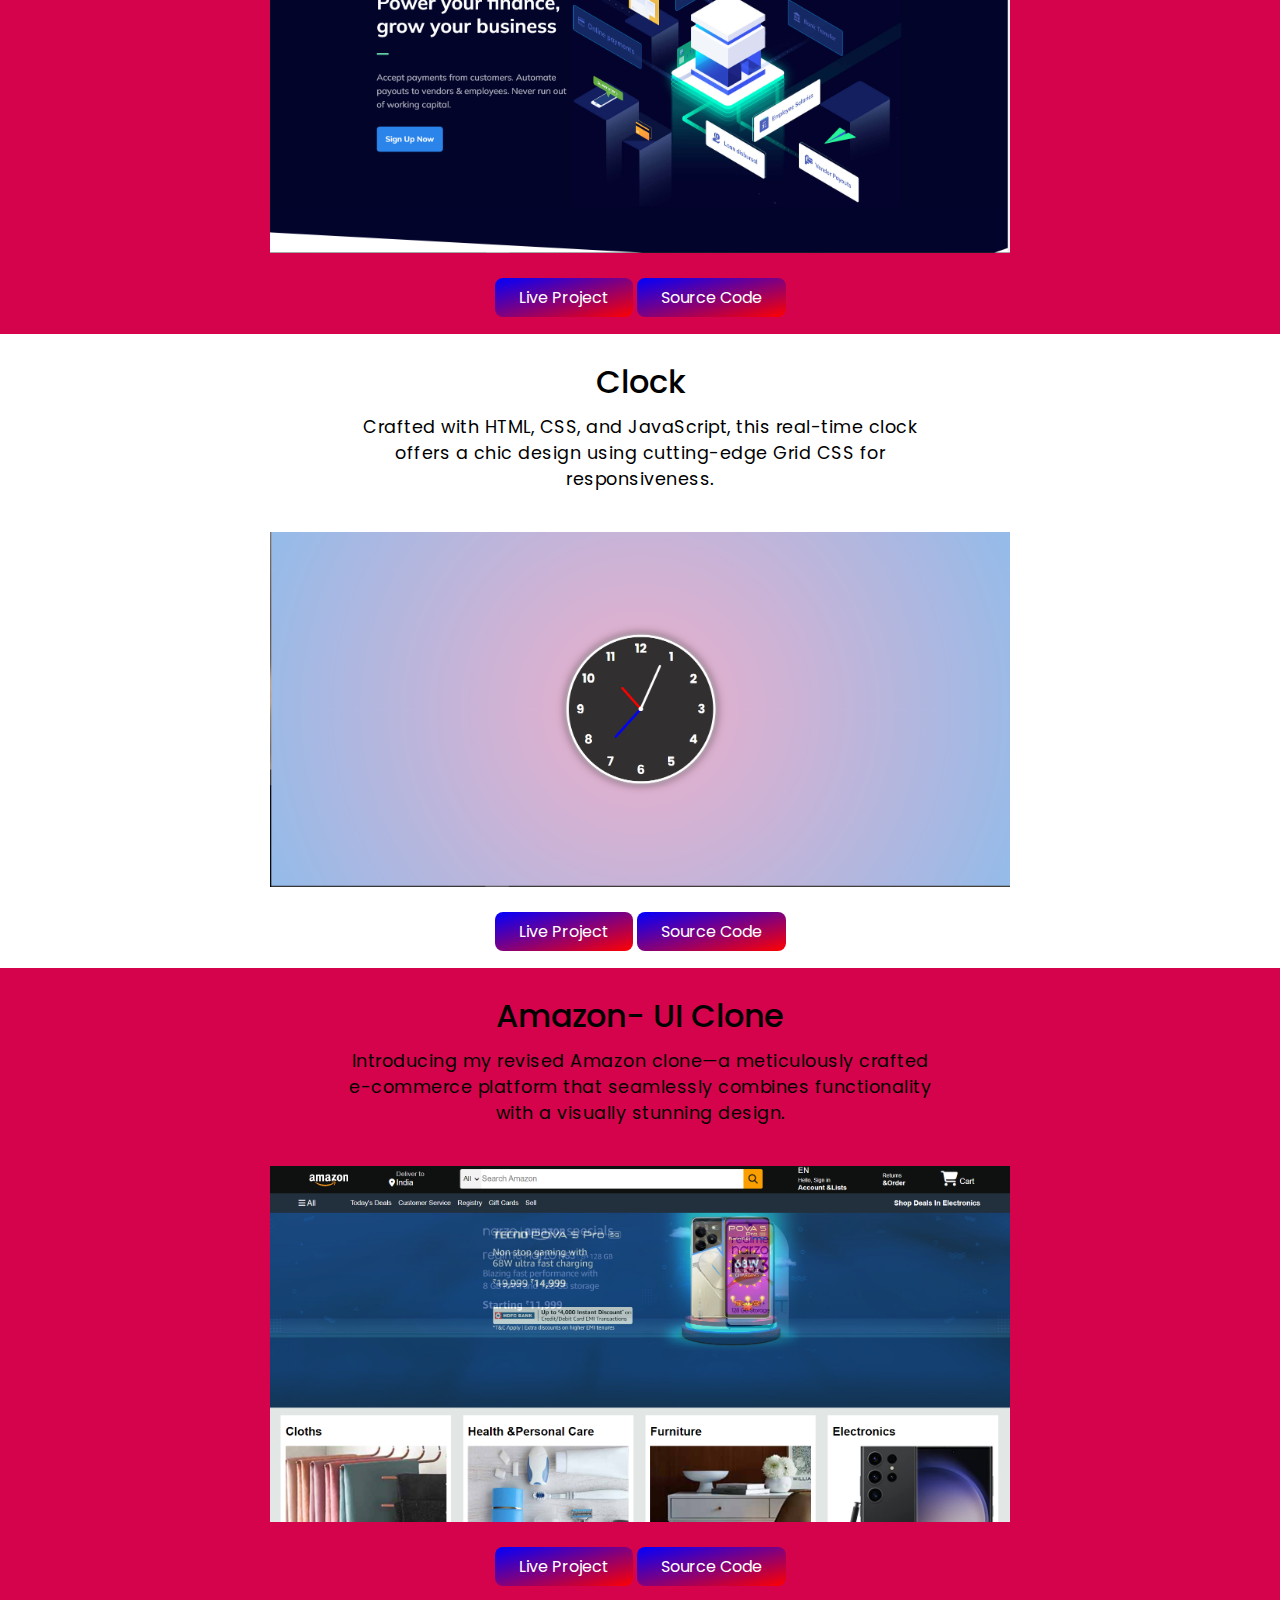
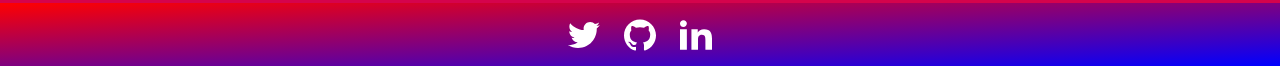
==== commit 837df71f: "Project added" ====
--- a/Pages/projects/index.html
+++ b/Pages/projects/index.html
@@ -66,6 +66,36 @@
     </section>
 
     
+    <!--  project  -->
+    <section class="project">
+      <span class="section-heading"><span>ReactTube Youtube</span></span>
+      <p class="section-info">ReactYouTube is a YouTube clone built with React.js, Redux, Tailwind CSS, and the YouTube API.
+
+        </p>
+      <li>Video Playback: Seamless video streaming with React’s state management and Redux.</li>
+      <li> Search and Browse: Integration with the YouTube API for trending videos, search, and category browsing.</li>
+      <img src="/images/project-images/Youtube.PNG" alt="Fun with Triangles" class="project-images">
+      <div class="links">
+        <a href="https://youtube-zeta-plum.vercel.app/" class="section-link" target="_blank">Live Project</a>
+        <a href="https://github.com/divyaannsh/YoutubeFling" class="section-link" target="_blank">Source Code</a>
+      </div>
+    </section>
+    
+    <!--  project  -->
+    <section class="project">
+      <span class="section-heading"><span>Generative AI Gemini</span></span>
+      <p class="section-info">Generative Gemini is an Clone for Google Own Generative Model and replicating the core functionality of
+        the Gemini protocol using ReactJS
+        </p>
+      <li>Built a Gemini client web application, incorporating key features such as: Fetching and parsing Gemini
+        capsules: Implemented functions to retrieve content from Gemini servers and render it.
+        </li>
+      <img src="/images/project-images/gemini1.PNG" alt="Fun with Triangles" class="project-images">
+      <div class="links">
+        <a href="https://google-gemini-amber-rho.vercel.app/" class="section-link" target="_blank">Live Project</a>
+        <a href="https://github.com/divyaannsh/Google-Gemini" class="section-link" target="_blank">Source Code</a>
+      </div>
+    </section>
     <!-- 1st project -->
     <section class="project">
       <span class="section-heading"><span>AtlasBazaar-E-commerce</span></span>
--- a/styles.css
+++ b/styles.css
@@ -141,14 +141,14 @@
   display: flex;
   align-items: center;
   justify-items: center;
-  width: 40%;
+  width: 60%;
   margin: 2rem;
 }
 .project-images-netflix {
   display: flex;
   align-items: center;
   justify-items: center;
-  width: 100%;
+  width: 80%;
   margin: 20px;
 }
 
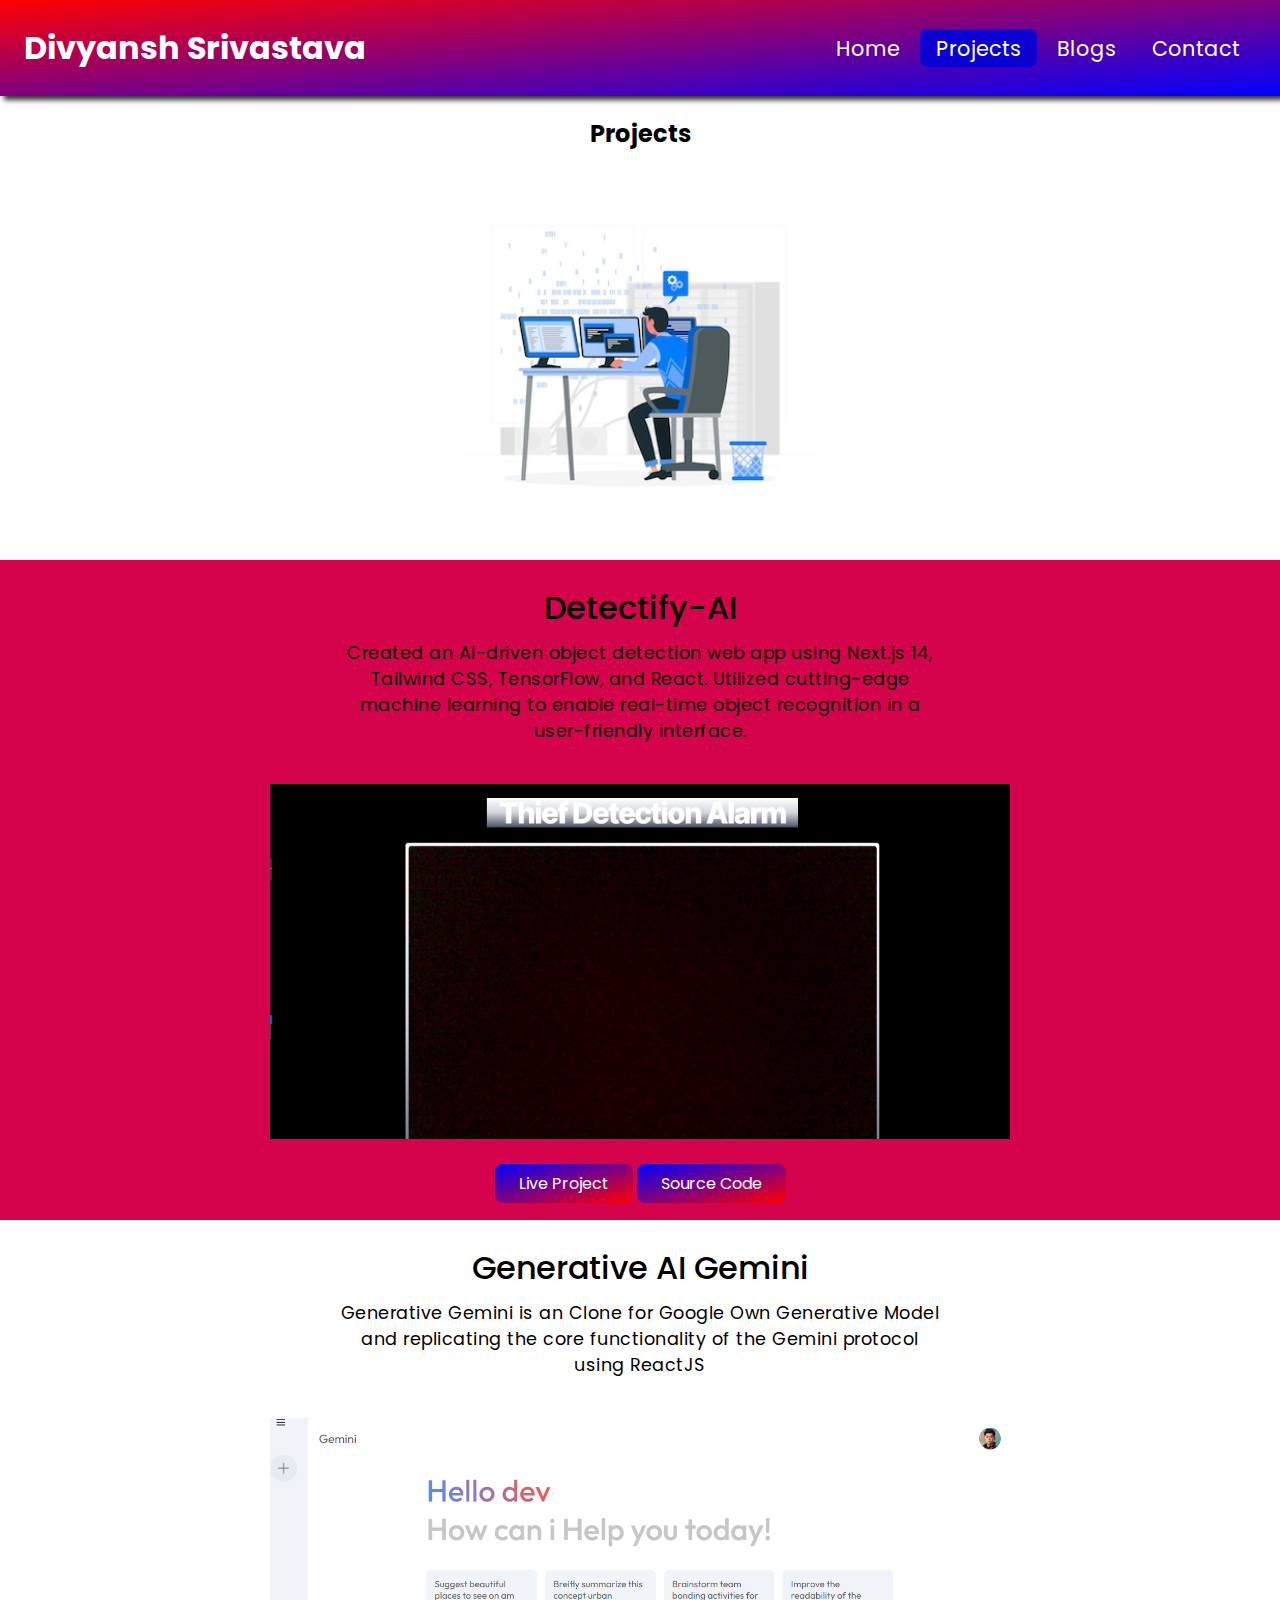
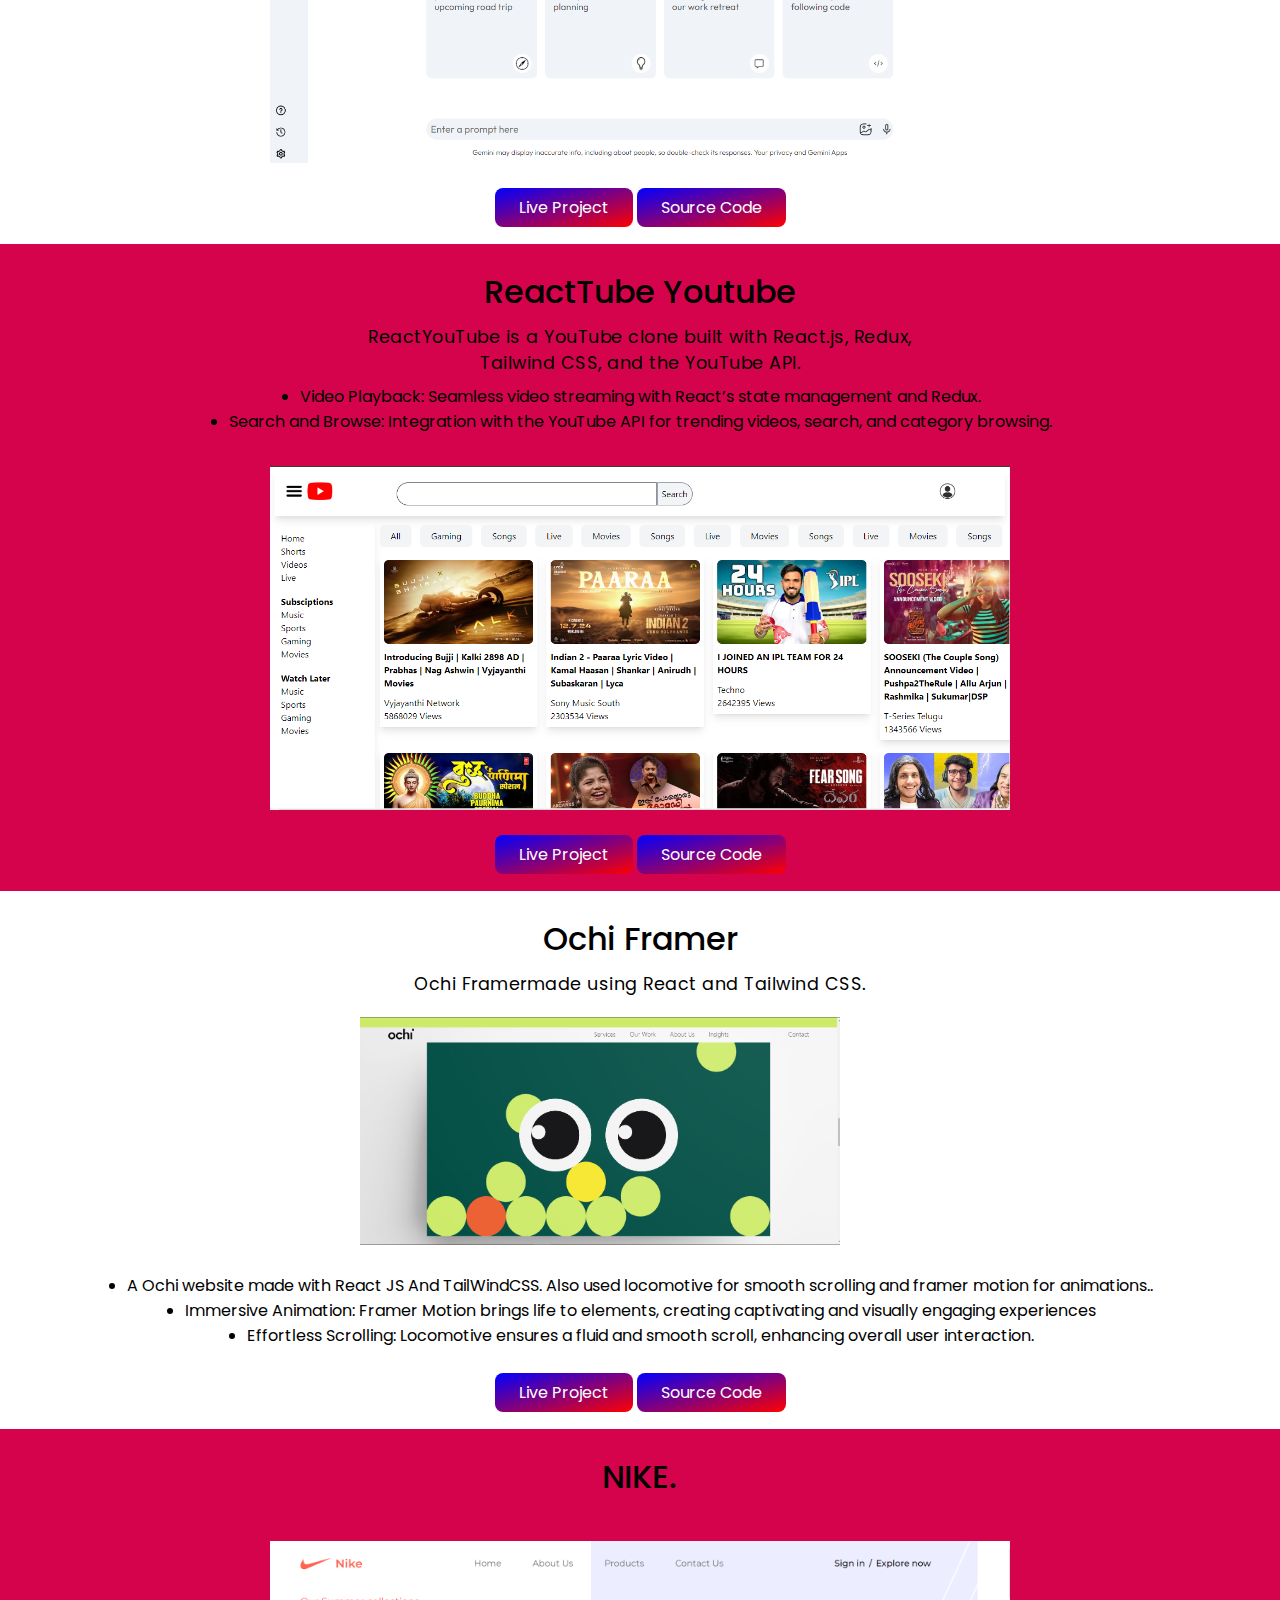
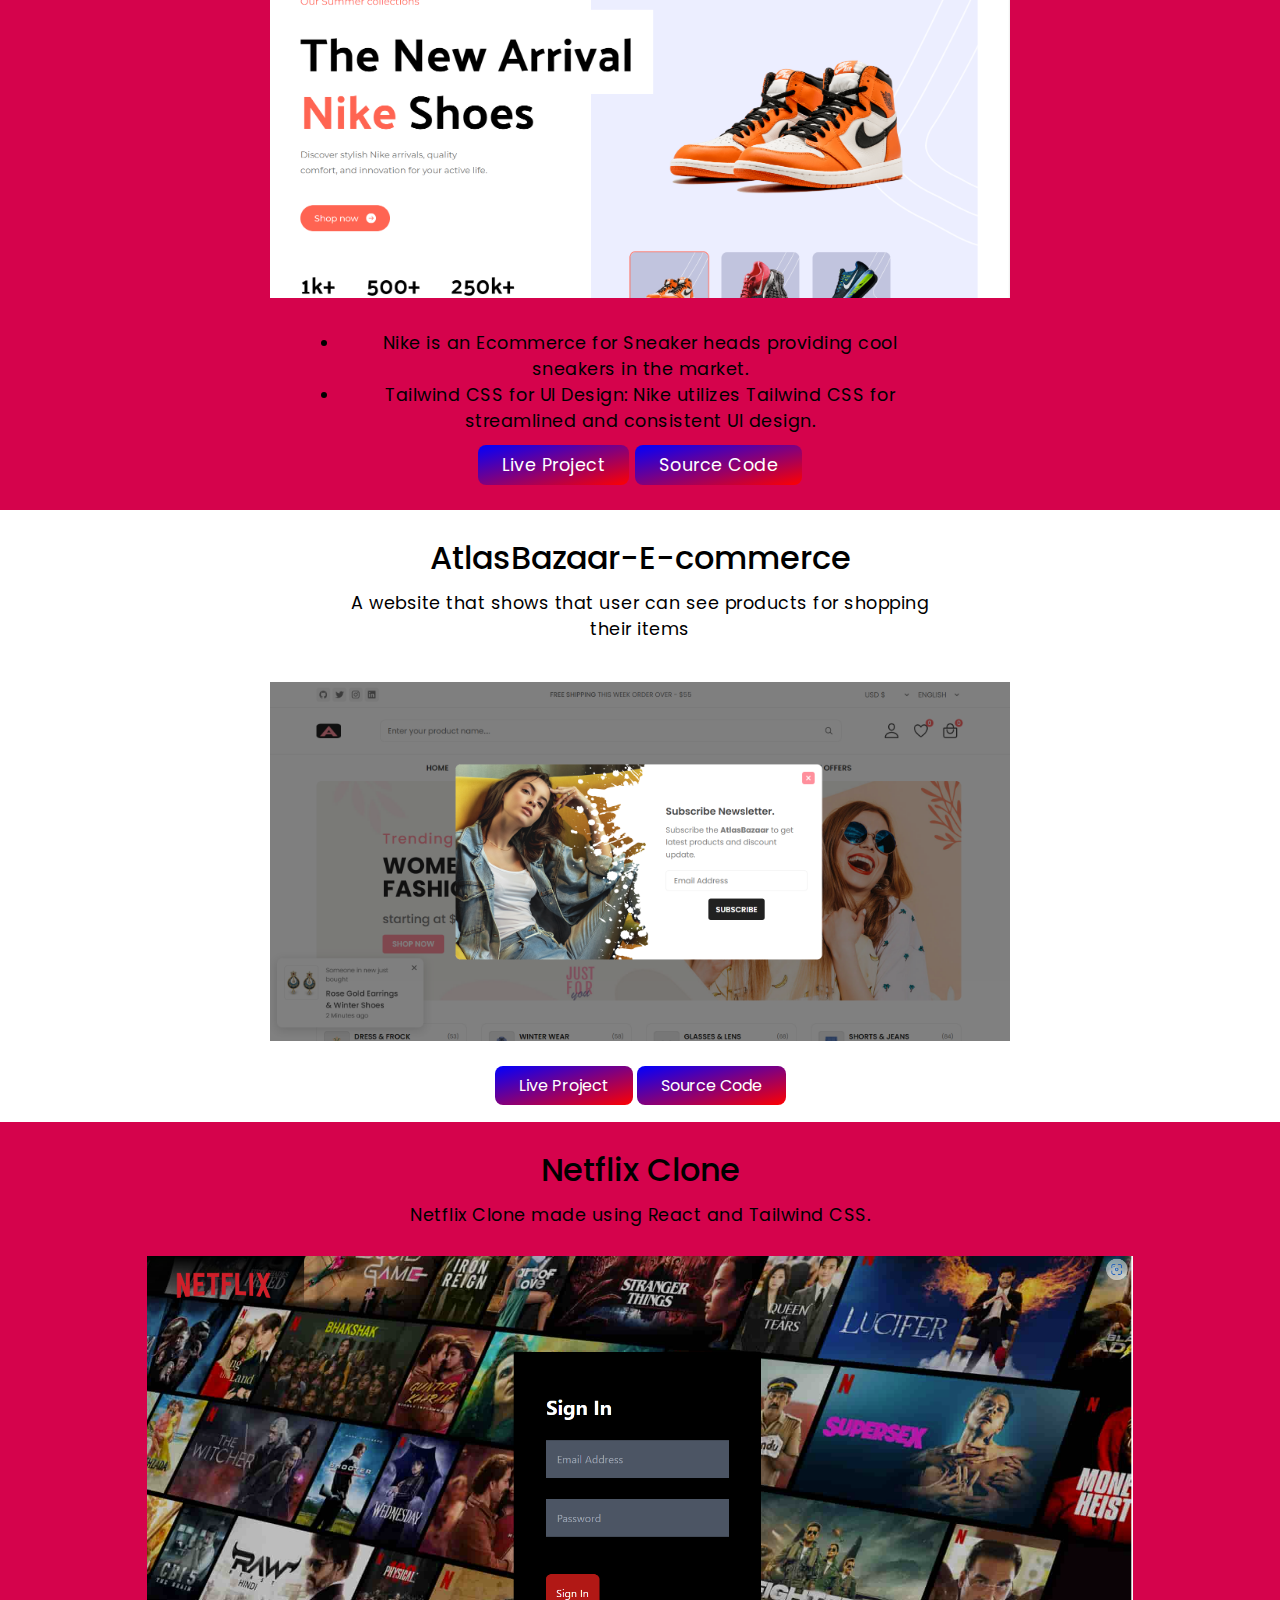
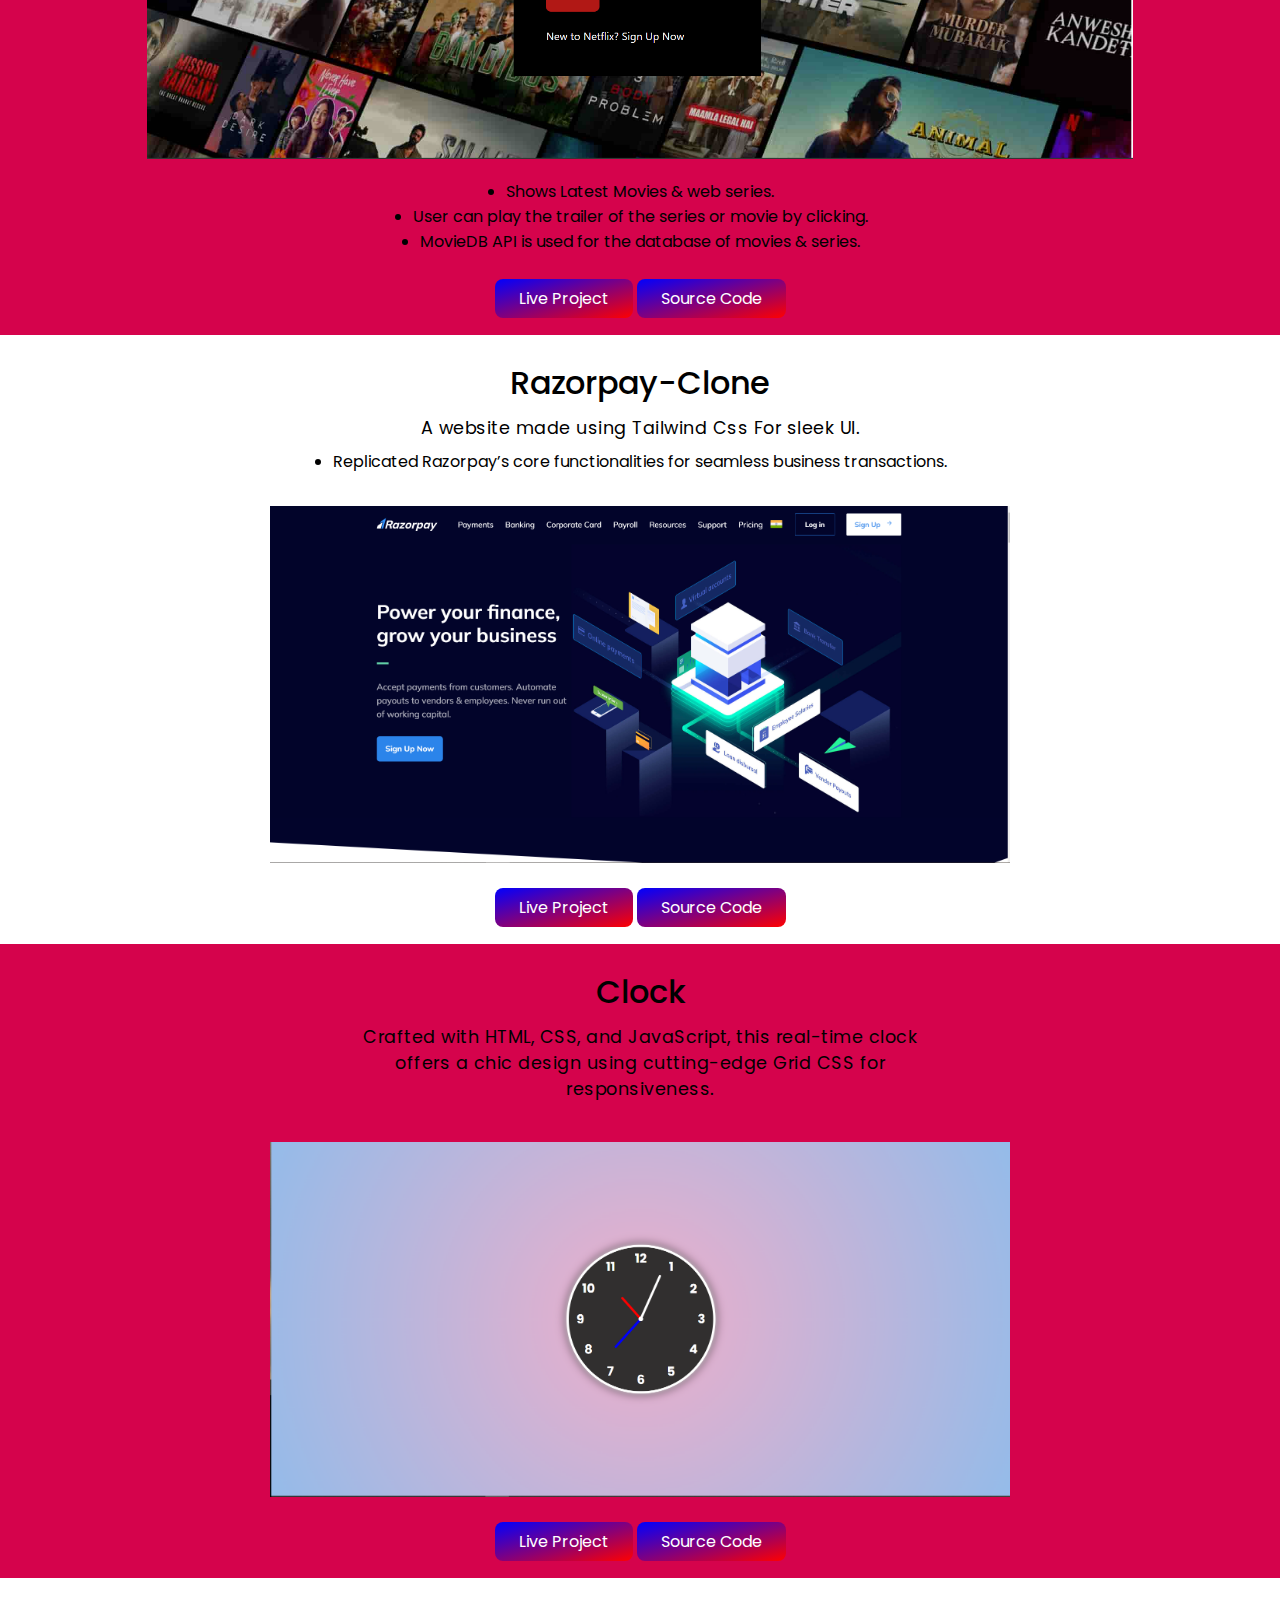
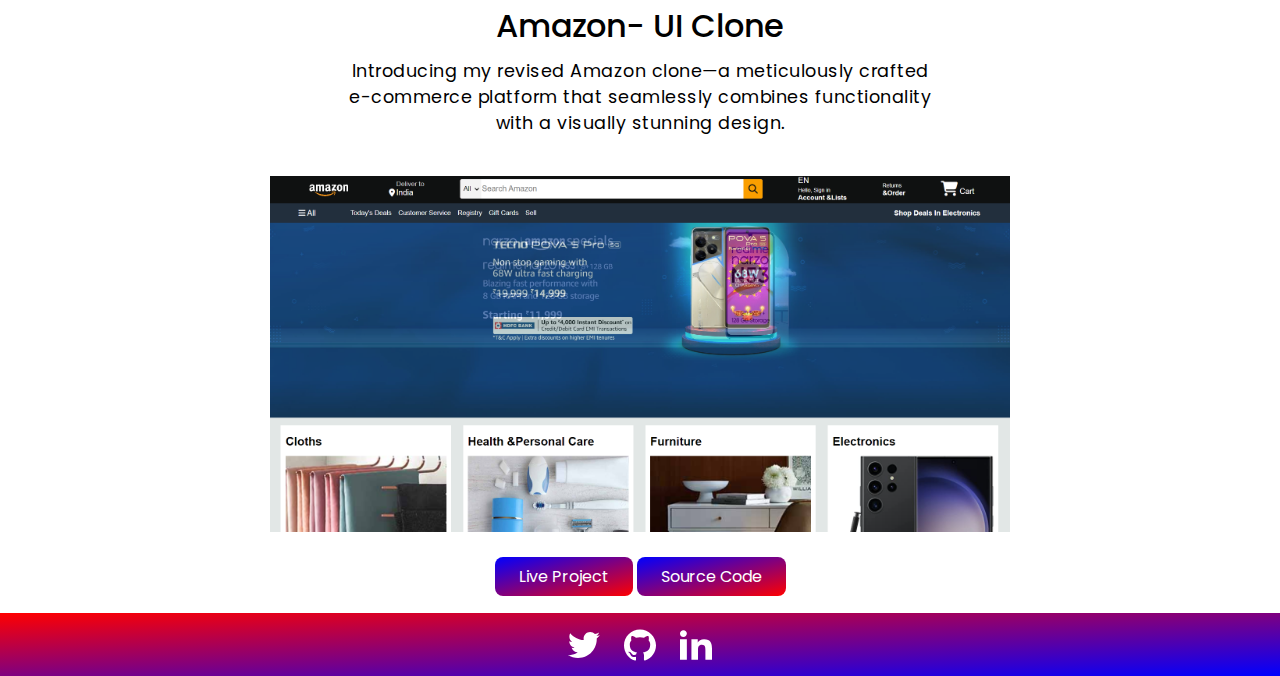
==== commit eaf97c71: "Projectadd" ====
--- a/Pages/projects/index.html
+++ b/Pages/projects/index.html
@@ -34,7 +34,45 @@
     <img src="../../images/image5.jpg" alt="a person coding" class="hero-image">
 
     
+    <section class="project">
+      <span class="section-heading"><span>Detectify-AI</span></span>
+      <p class="section-info">Created an AI-driven object detection web app using Next.js 14, Tailwind CSS, TensorFlow, and React. Utilized
+        cutting-edge machine learning to enable real-time object recognition in a user-friendly interface.</p>
+      <img src="/images/project-images/Detectify-AI.PNG" alt="Detectify-AI" class="project-images">
+      <div class="links">
+        <a href="https://objectify-doms.vercel.app//" class="section-link" target="_blank">Live Project</a>
+        <a href="https://github.com/divyaannsh/Objectify" class="section-link" target="_blank">Source Code</a>
+      </div>
+    </section>
 
+    <section class="project">
+      <span class="section-heading"><span>Generative AI Gemini</span></span>
+      <p class="section-info">Generative Gemini is an Clone for Google Own Generative Model and replicating the core functionality of
+        the Gemini protocol using ReactJS
+        </p>
+      
+      <img src="/images/project-images/gemini1.PNG" alt="Fun with Triangles" class="project-images">
+      <div class="links">
+        <a href="https://google-gemini-amber-rho.vercel.app/" class="section-link" target="_blank">Live Project</a>
+        <a href="https://github.com/divyaannsh/Google-Gemini" class="section-link" target="_blank">Source Code</a>
+      </div>
+    </section>
+
+    <!--  project  -->
+    <section class="project">
+      <span class="section-heading"><span>ReactTube Youtube</span></span>
+      <p class="section-info">ReactYouTube is a YouTube clone built with React.js, Redux, Tailwind CSS, and the YouTube API.
+
+        </p>
+      <li>Video Playback: Seamless video streaming with React’s state management and Redux.</li>
+      <li> Search and Browse: Integration with the YouTube API for trending videos, search, and category browsing.</li>
+      <img src="/images/project-images/Youtube.PNG" alt="Fun with Triangles" class="project-images">
+      <div class="links">
+        <a href="https://youtube-zeta-plum.vercel.app/" class="section-link" target="_blank">Live Project</a>
+        <a href="https://github.com/divyaannsh/YoutubeFling" class="section-link" target="_blank">Source Code</a>
+      </div>
+    </section>
+    
     <section class="project">
       <span class="section-heading"><span>Ochi Framer</span></span>
       <p class="section-info">Ochi Framermade using React and Tailwind CSS. <br>
@@ -66,36 +104,12 @@
     </section>
 
     
-    <!--  project  -->
-    <section class="project">
-      <span class="section-heading"><span>ReactTube Youtube</span></span>
-      <p class="section-info">ReactYouTube is a YouTube clone built with React.js, Redux, Tailwind CSS, and the YouTube API.
-
-        </p>
-      <li>Video Playback: Seamless video streaming with React’s state management and Redux.</li>
-      <li> Search and Browse: Integration with the YouTube API for trending videos, search, and category browsing.</li>
-      <img src="/images/project-images/Youtube.PNG" alt="Fun with Triangles" class="project-images">
-      <div class="links">
-        <a href="https://youtube-zeta-plum.vercel.app/" class="section-link" target="_blank">Live Project</a>
-        <a href="https://github.com/divyaannsh/YoutubeFling" class="section-link" target="_blank">Source Code</a>
-      </div>
-    </section>
     
     <!--  project  -->
-    <section class="project">
-      <span class="section-heading"><span>Generative AI Gemini</span></span>
-      <p class="section-info">Generative Gemini is an Clone for Google Own Generative Model and replicating the core functionality of
-        the Gemini protocol using ReactJS
-        </p>
-      <li>Built a Gemini client web application, incorporating key features such as: Fetching and parsing Gemini
-        capsules: Implemented functions to retrieve content from Gemini servers and render it.
-        </li>
-      <img src="/images/project-images/gemini1.PNG" alt="Fun with Triangles" class="project-images">
-      <div class="links">
-        <a href="https://google-gemini-amber-rho.vercel.app/" class="section-link" target="_blank">Live Project</a>
-        <a href="https://github.com/divyaannsh/Google-Gemini" class="section-link" target="_blank">Source Code</a>
-      </div>
-    </section>
+    
+
+     <!--  project -->
+     
     <!-- 1st project -->
     <section class="project">
       <span class="section-heading"><span>AtlasBazaar-E-commerce</span></span>
